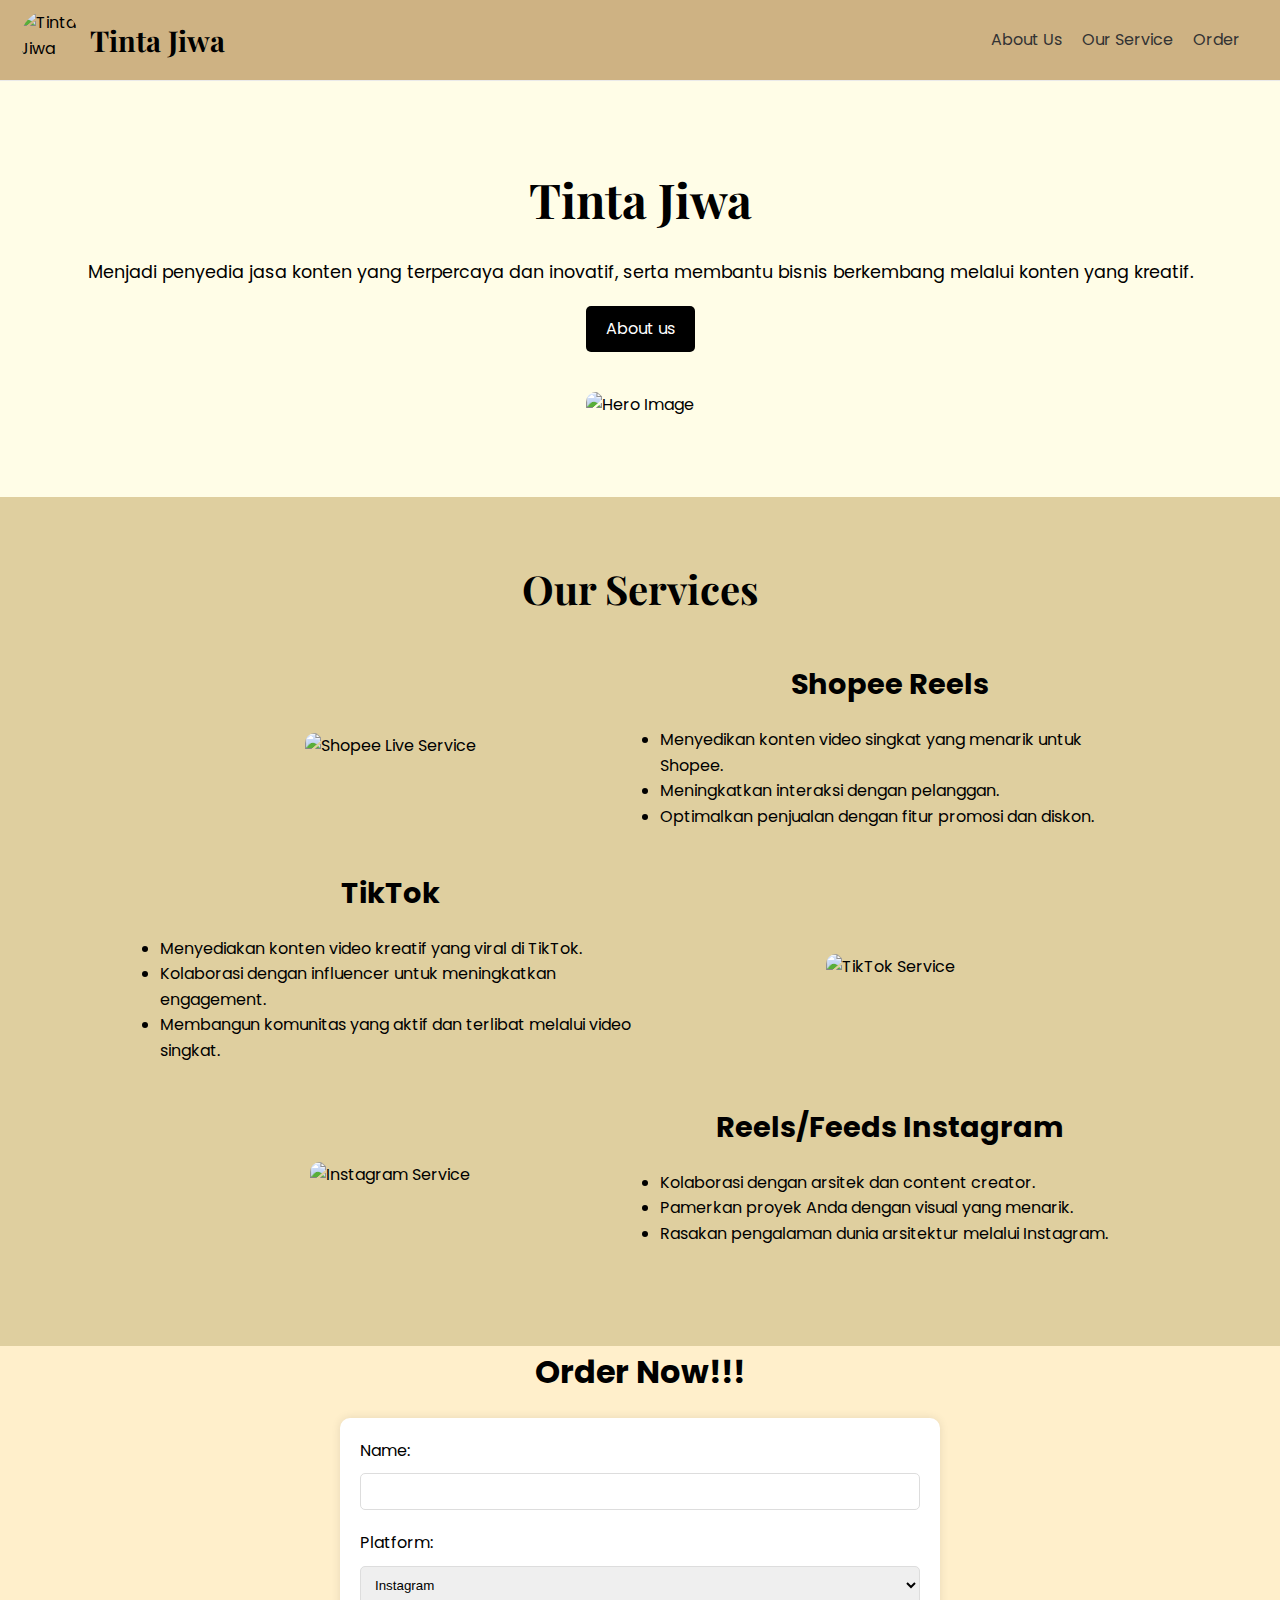
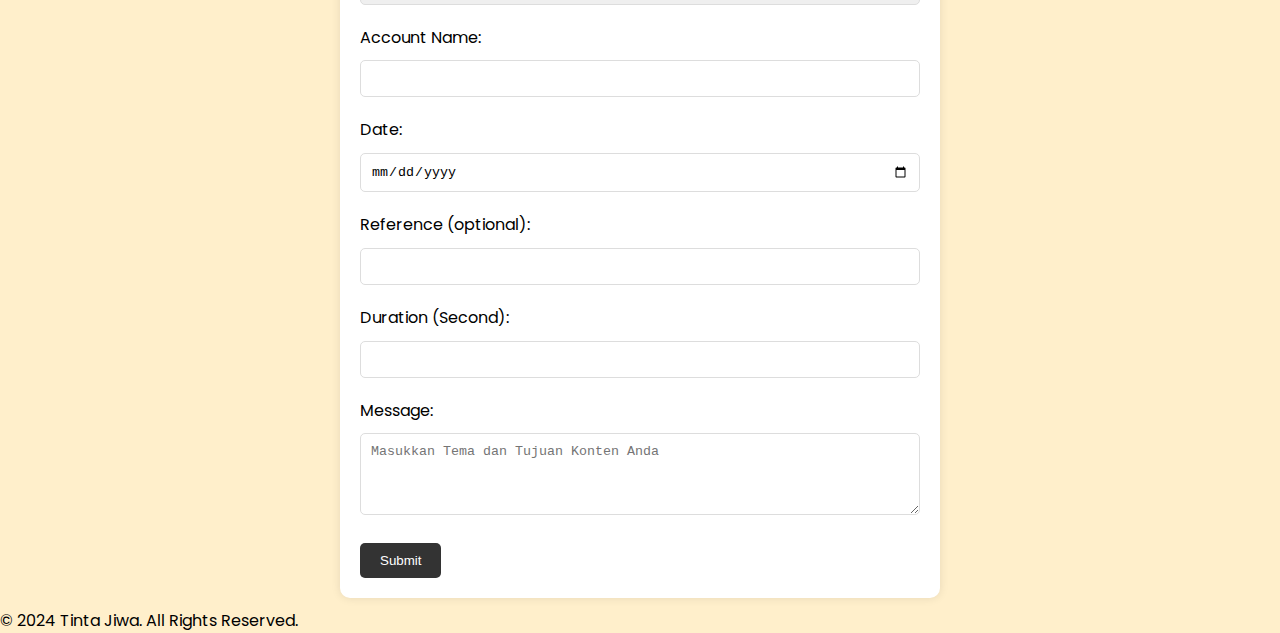
==== index.html @ 5ff47214 "main" ====
<!DOCTYPE html>
<html lang="en">
<head>
  <meta charset="UTF-8">
  <meta name="viewport" content="width=device-width, initial-scale=1.0">
  <title>Tinta Jiwa</title>
  <link rel="stylesheet" href="styles.css">
  <link href="https://fonts.googleapis.com/css2?family=Playfair+Display:wght@600&family=Poppins:wght@300;400&display=swap" rel="stylesheet">
  <style>
    /* Center the "Order Now!!!" title */
.order-form-section h2 {
  text-align: center;
  font-size: 2rem;
  margin-bottom: 20px;
  animation: fadeInUp 1s ease-in-out;
}

/* Alternating service layout */
.service-container {
  display: flex;
  justify-content: space-between;
  align-items: center;
  max-width: 1000px;
  margin: 40px auto;
  animation: fadeInUp 1s ease-in-out;
}

.service-container:nth-child(even) {
  flex-direction: row-reverse;
}

/* Service image styling */
.service-image img {
  width: 100%;
  border-radius: 10px;
  transition: transform 0.3s ease;
}

.service-image img:hover {
  transform: scale(1.05);
}

/* Responsive Design */
@media (max-width: 768px) {
  .service-container {
    flex-direction: column;
  }

  .service-container:nth-child(even) {
    flex-direction: column;
  }
}

  </style>
</head>
<body>
  <header>
    <nav>
      <div class="logo">
        <img src="./image/logo.jpg" alt="Tinta Jiwa Logo">
        <h1>Tinta Jiwa</h1>
      </div>
      <!-- Add hamburger button -->
      <div class="hamburger" onclick="toggleMenu()">
        <span></span>
        <span></span>
        <span></span>
      </div>
      <ul id="nav-links">
        <li><a href="./page/page2.html">About Us</a></li>
        <li><a href="#about">Our Service</a></li>
        <li><a href="#order">Order</a></li>
      </ul>
    </nav>
    
  </header>

  <section class="hero">
    <h2>Tinta Jiwa</h2>
    <p>Menjadi penyedia jasa konten yang terpercaya dan inovatif, serta membantu bisnis berkembang melalui konten yang kreatif.</p>
    <a href="./page/page2.html" class="btn">About us</a><br>
    <!-- Add an image below the button -->
    <img src="./image/image-4.png" alt="Hero Image" class="hero-image">
  </section>
  

  <!-- Our Services Section -->
  <section class="services" id="about">
    <h2>Our Services</h2>

    <div class="service-container">
      <div class="service">
        <h3>Shopee Reels</h3>
        <ul>
          <li>Menyedikan konten video singkat yang menarik untuk Shopee.</li>
          <li>Meningkatkan interaksi dengan pelanggan.</li>
          <li>Optimalkan penjualan dengan fitur promosi dan diskon.</li>
        </ul>
      </div> 
      <div class="service-image">
        <img src="./image/tat-tan-tat-ve-shopee-live.jpg" alt="Shopee Live Service">
      </div>
    </div>

    <div class="service-container">
      <div class="service">
        <h3>TikTok</h3>
        <ul>
          <li>Menyediakan konten video kreatif yang viral di TikTok.</li>
          <li>Kolaborasi dengan influencer untuk meningkatkan engagement.</li>
          <li>Membangun komunitas yang aktif dan terlibat melalui video singkat.</li>
        </ul>
      </div>
      <div class="service-image">
        <img src="./image/6520397f20809f89a14dbb53_tiktok-video.jpeg" alt="TikTok Service">
      </div>
    </div>

    <div class="service-container">
      <div class="service">
        <h3>Reels/Feeds Instagram</h3>
        <ul>
          <li>Kolaborasi dengan arsitek dan content creator.</li>
          <li>Pamerkan proyek Anda dengan visual yang menarik.</li>
          <li>Rasakan pengalaman dunia arsitektur melalui Instagram.</li>
        </ul>
      </div>
      <div class="service-image">
        <img src="./image/Instagram Reels.webp" alt="Instagram Service">
      </div>
    </div>

  </section>

  <section class="order-form-section" id="order">
    <h2 class="center">Order Now!!!</h2>
    <form id="orderForm" onsubmit="submitForm(event)">
      <label for="name">Name:</label>
      <input type="text" id="name" name="name" required>
  
      <label for="platform">Platform:</label>
      <select id="platform" name="platform" required>
        <option value="Instagram">Instagram</option>
        <option value="TikTok">TikTok</option>
        <option value="Shopee Reels">Shopee Reels</option>
      </select>
  
      <label for="Account">Account Name:</label>
      <input type="text" id="account" name="account" required>
  
      <label for="Date">Date:</label>
      <input type="date" id="date" name="date" required>

      <label for="Reference">Reference (optional):</label>
      <input type="text" id="reference" name="Reference" required>
  
      <label for="Duration">Duration (Second):</label>
      <input type="number" id="duration" name="duration" min="5" required>
  
      <label for="Message">Message:</label>
      <textarea id="message" name="message" rows="4" required placeholder="Masukkan Tema dan Tujuan Konten Anda"></textarea>
  
      <button type="Submit" class="btn">Submit</button>
    </form>
  </section>
    

  <footer>
    <p class="center">© 2024 Tinta Jiwa. All Rights Reserved.</p>
  </footer>

  <script src="script.js"></script>
</body>
</html>
---- styles.css ----
/* General Reset */
* {
  margin: 0;
  padding: 0;
  box-sizing: border-box;
}

/* Body and font setup */
body {
  font-family: 'Poppins', sans-serif;
  line-height: 1.6;
  background-color: #ffefcb;
  overflow-x: hidden;
}

/* Header styling */
header {
  background-color: #ceb283;
  padding: 10px 20px;
  border-bottom: 1px solid #eaeaea;
}

nav {
  display: flex;
  justify-content: space-between;
  align-items: center;
}

nav .logo {
  display: flex;
  align-items: center;
}

nav .logo img {
  width: 60px;
  height: 60px;
  margin-right: 10px;
  border-radius: 50%;
}

nav h1 {
  font-family: 'Playfair Display', serif;
  font-size: 1.8rem;
}

nav ul {
  display: flex;
  list-style: none;
}

nav ul li {
  margin-right: 20px;
}

nav ul li a {
  text-decoration: none;
  color: #333;
  font-weight: 400;
  transition: color 0.3s ease;
}

nav ul li a:hover {
  color:#710000;
}

/* Hamburger Button Styling */
.hamburger {
  display: none;
  flex-direction: column;
  justify-content: space-between;
  width: 30px;
  height: 21px;
  cursor: pointer;
}

.hamburger span {
  display: block;
  height: 3px;
  background-color: #333;
  border-radius: 5px;
  transition: 0.3s;
}

/* Hide the nav links by default on mobile */
#nav-links {
  display: flex;
}

@media (max-width: 768px) {
  .hamburger {
    display: flex;
  }

  #nav-links {
    display: none;
    flex-direction: column;
    position: absolute;
    top: 60px;
    left: 0;
    right: 0;
    background-color: #ceb283;
    padding: 20px;
  }

  #nav-links li {
    margin-bottom: 10px;
  }

  #nav-links.show {
    display: flex;
  }
}

/* Hero Section */
.hero {
  background-color: #fffde7;
  padding: 80px 20px;
  text-align: center;
}

.hero h2 {
  font-family: 'Playfair Display', serif;
  font-size: 3rem;
  margin-bottom: 20px;
}

.hero p {
  font-size: 1.1rem;
  margin-bottom: 20px;
}

.hero .btn {
  display: inline-block;
  padding: 10px 20px;
  background-color: #000;
  color: #fff;
  text-decoration: none;
  border-radius: 5px;
  margin-bottom: 20px; /* Add margin to create space between button and image */
}

.hero-image {
  width: 100%; /* Full width */
  max-width: 800px; /* Limit max width */
  height: auto;
  margin-top: 20px;
  border-radius: 10px;
}

.hero .btn:hover {
  background-color: #710000;
}

/* Services Section */
.services {
  padding: 60px 20px;
  background-color: #dfcf9f;
  text-align: center;
}

.services h2 {
  font-family: 'Playfair Display', serif;
  font-size: 2.5rem;
  margin-bottom: 40px;
}

.service-container {
  display: flex;
  justify-content: space-between;
  align-items: center;
  max-width: 1000px;
  margin: 40px auto;
  animation: fadeInUp 1s ease-in-out;
}

.service {
  flex: 1;
}

.service h3 {
  font-size: 1.8rem;
  margin-bottom: 20px;
}

.service ul {
  list-style-type: disc;
  padding-left: 20px;
  text-align: left;
}

.service-image {
  flex: 1;
}

.service-image img {
  width: 100%;
  border-radius: 10px;
  transition: transform 0.3s ease;
}

.service-image img:hover {
  transform: scale(1.05);
}

/* Form Section */
form {
  background-color: #fff;
  padding: 20px;
  border-radius: 10px;
  box-shadow: 0 0 10px rgba(0, 0, 0, 0.1);
  max-width: 600px;
  margin: 0 auto;
}

label {
  display: block;
  margin-bottom: 10px;
}

input[type="text"], input[type="number"], select, input[type="date"], textarea {
  width: 100%; /* Ensure full width */
  padding: 10px;
  margin-bottom: 20px;
  border: 1px solid #ddd;
  border-radius: 5px;
}

button {
  background-color: #333;
  color: #fff;
  border: none;
  padding: 10px 20px;
  cursor: pointer;
  border-radius: 5px;
}

button:hover {
  background-color: #710000;
}

/* Footer */
footer p {
  margin-top: 10px;
}

/* Animations */
@keyframes fadeIn {
  from {
    opacity: 0;
  }
  to {
    opacity: 1;
  }
}

@keyframes slideIn {
  from {
    transform: translateY(-50px);
  }
  to {
    transform: translateY(0);
  }
}

@keyframes fadeInUp {
  from {
    opacity: 0;
    transform: translateY(50px);
  }
  to {
    opacity: 1;
    transform: translateY(0);
  }
}

/* Responsive Design */
@media (max-width: 768px) {
  .service-container {
    flex-direction: column;
  }

  nav ul {
    flex-direction: column;
    align-items: center;
  }

  nav ul li {
    margin-bottom: 10px;
  }

  .hero h2 {
    font-size: 2.5rem;
  }

  .services h2 {
    font-size: 2rem;
  }
}
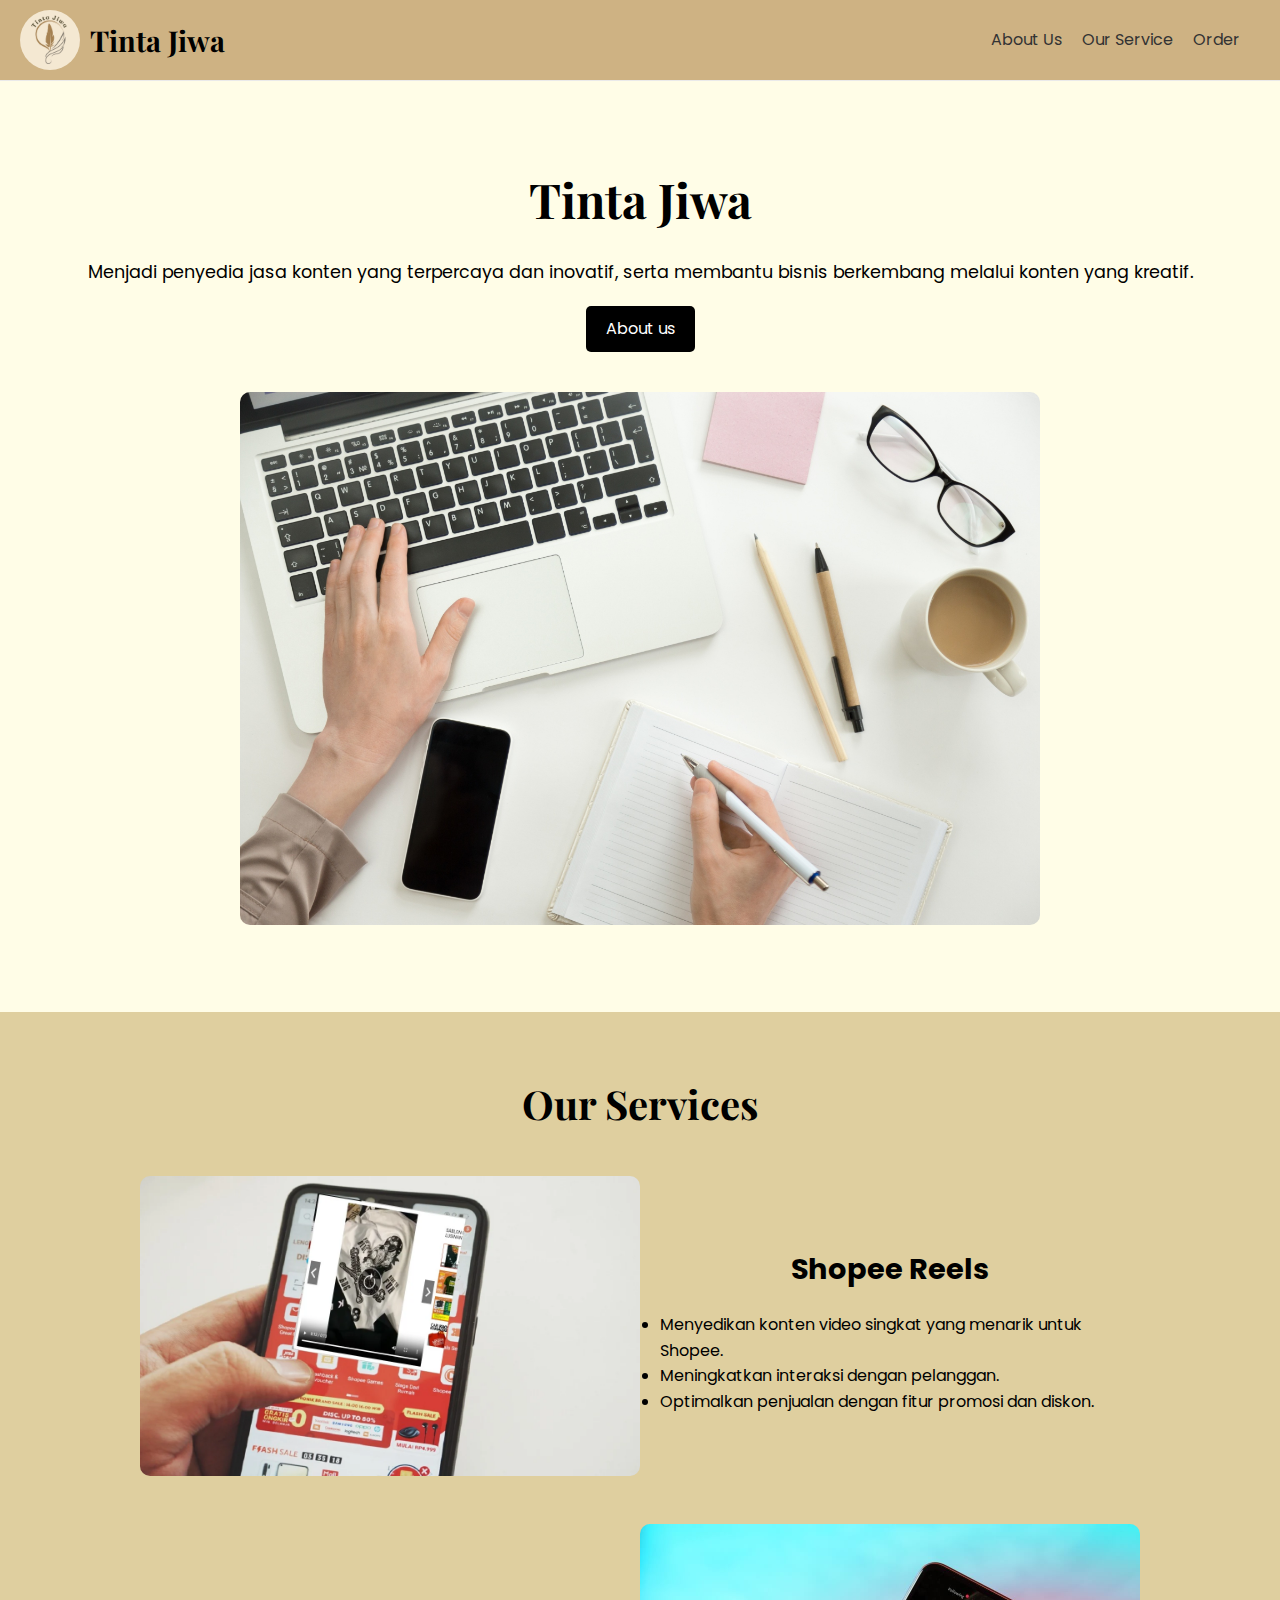
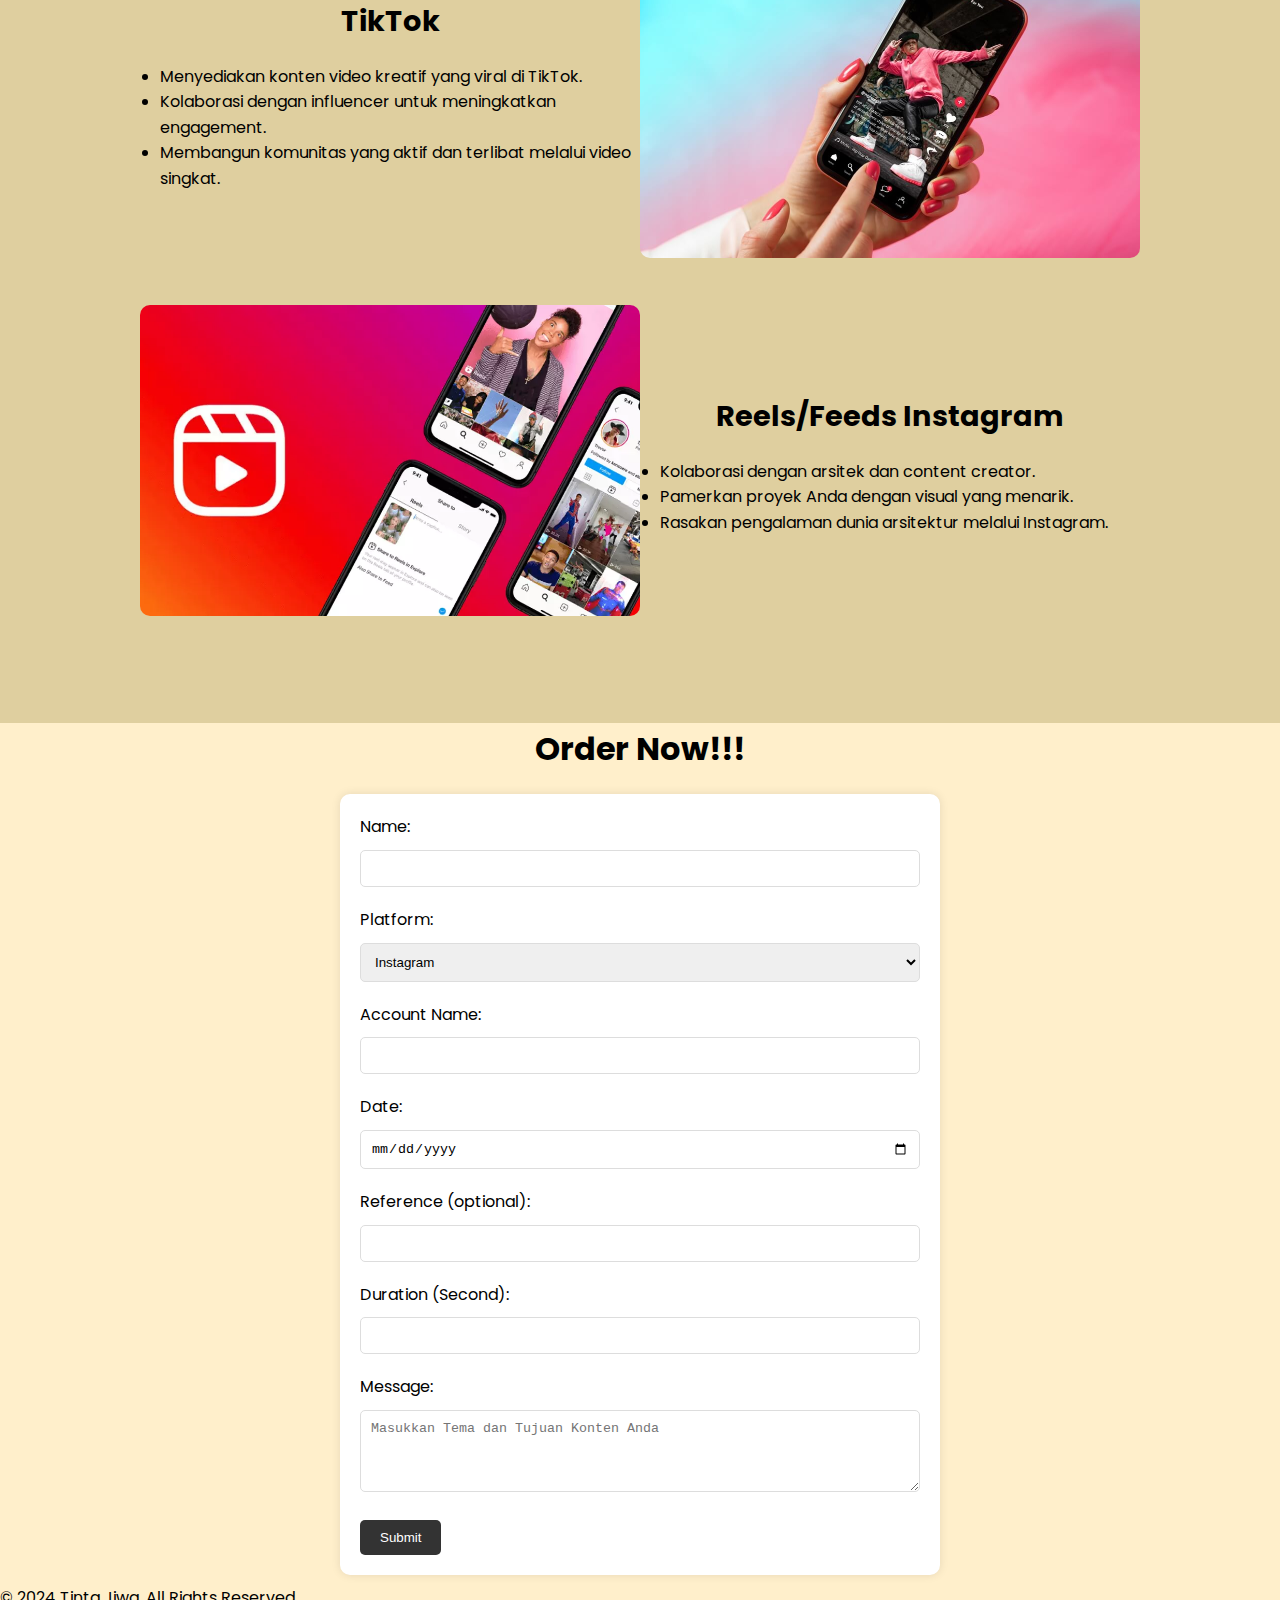
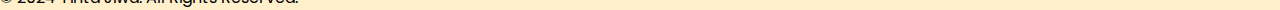
==== commit 6d0363f8: "Update index.html" ====
--- a/index.html
+++ b/index.html
@@ -98,7 +98,7 @@
         </ul>
       </div> 
       <div class="service-image">
-        <img src="./image/tat-tan-tat-ve-shopee-live.jpg" alt="Shopee Live Service">
+        <img src="./image/download-video-shopee.webp" alt="Shopee Live Service">
       </div>
     </div>
 
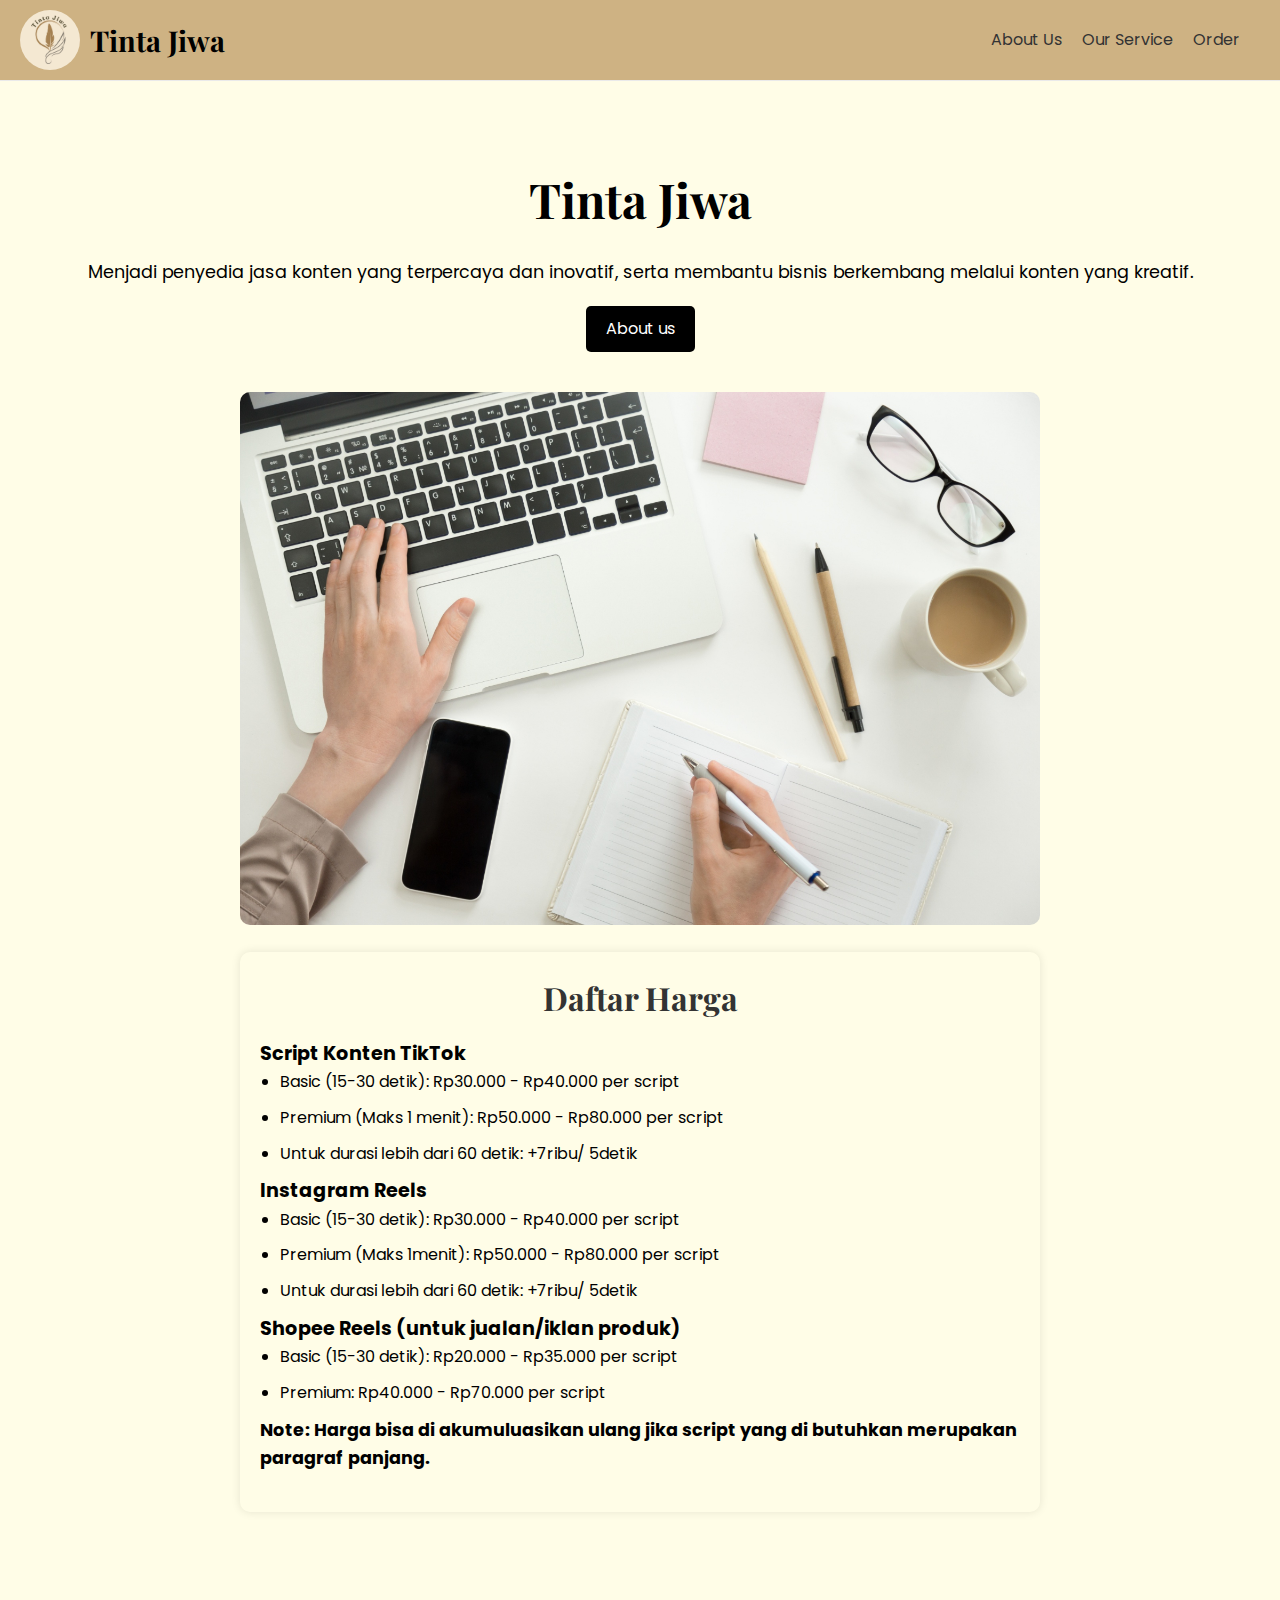
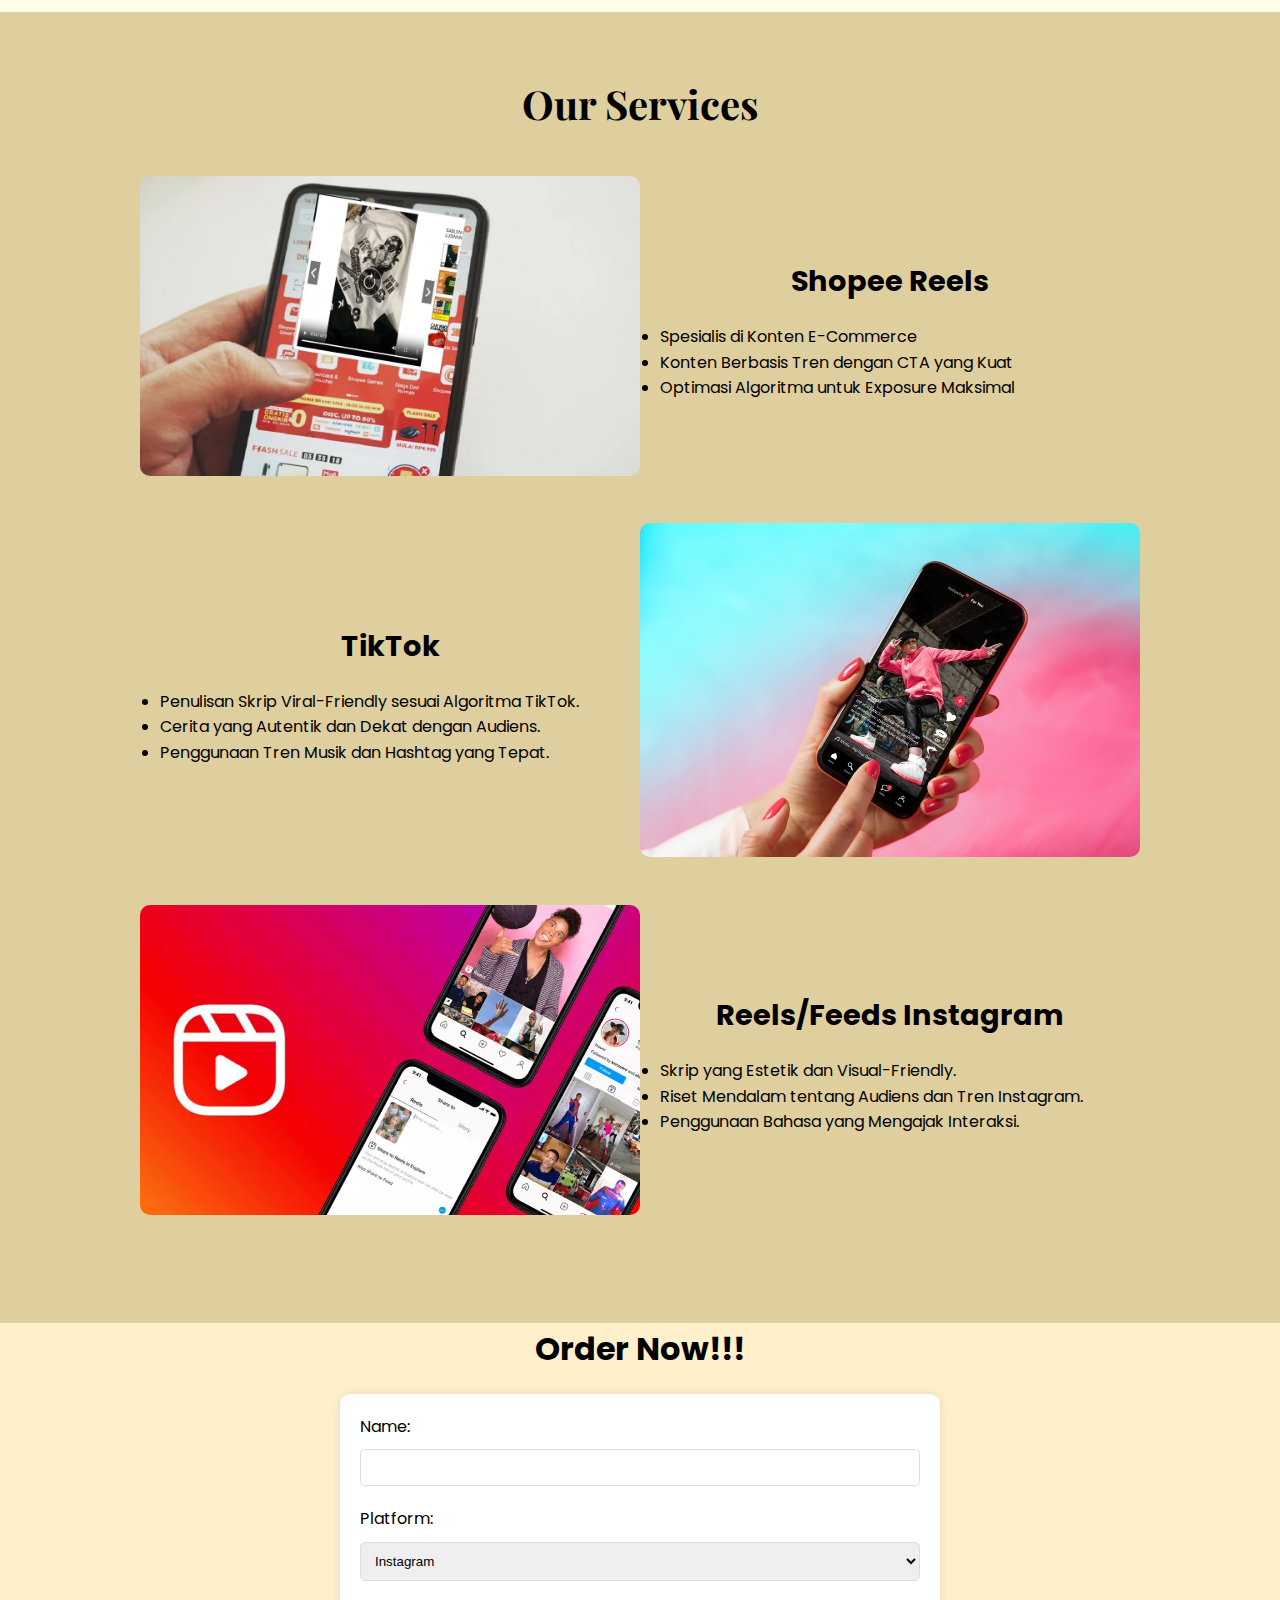
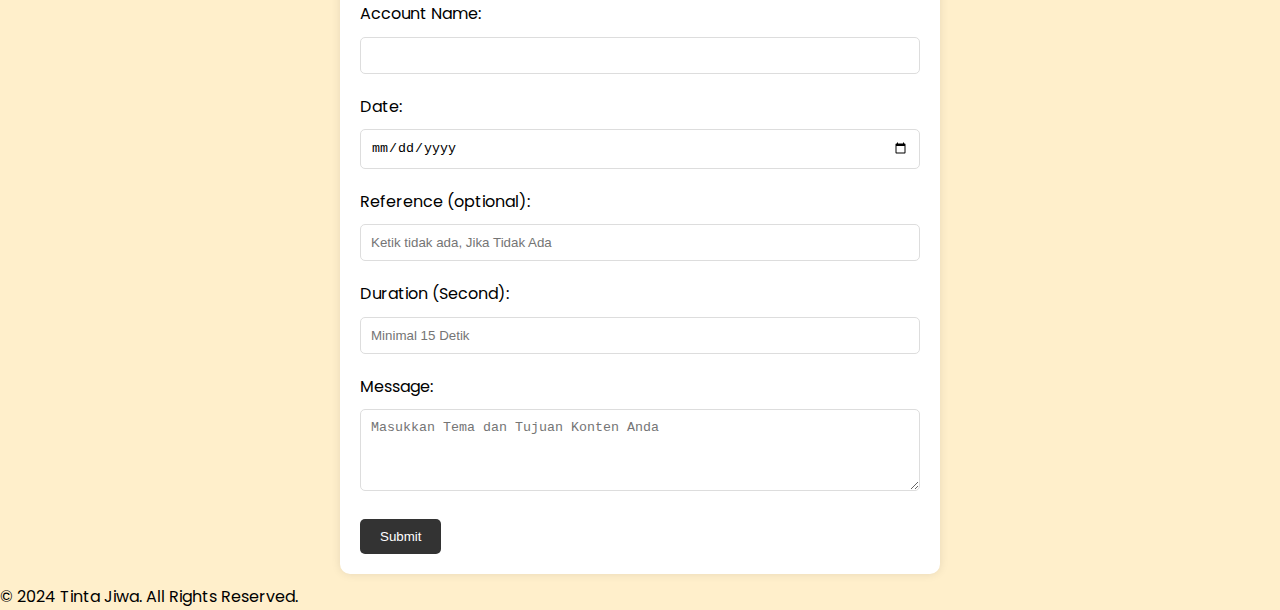
==== commit 4802b1a0: "Update index.html" ====
--- a/index.html
+++ b/index.html
@@ -81,6 +81,33 @@
     <a href="./page/page2.html" class="btn">About us</a><br>
     <!-- Add an image below the button -->
     <img src="./image/image-4.png" alt="Hero Image" class="hero-image">
+    <!-- Pricing Section -->
+    <div class="pricing-section">
+      <h3>Daftar Harga</h3>
+      <ul>
+        <li><strong>Script Konten TikTok</strong>
+          <ul>
+            <li>Basic (15-30 detik): Rp30.000 - Rp40.000 per script</li>
+            <li>Premium (Maks 1 menit): Rp50.000 - Rp80.000 per script</li>
+            <li>Untuk durasi lebih dari 60 detik: +7ribu/ 5detik</li>
+          </ul>
+        </li>
+        <li><strong>Instagram Reels</strong>
+          <ul>
+            <li>Basic (15-30 detik): Rp30.000 - Rp40.000 per script</li>
+            <li>Premium (Maks 1menit): Rp50.000 - Rp80.000 per script</li>
+            <li>Untuk durasi lebih dari 60 detik: +7ribu/ 5detik</li>
+          </ul>
+        </li>
+        <li><strong>Shopee Reels (untuk jualan/iklan produk)</strong>
+          <ul>
+            <li>Basic (15-30 detik): Rp20.000 - Rp35.000 per script</li>
+            <li>Premium: Rp40.000 - Rp70.000 per script</li>
+          </ul>
+        </li>
+      </ul>
+      <p><strong>Note: Harga bisa di akumuluasikan ulang jika script yang di butuhkan merupakan paragraf panjang.</strong></p>
+    </div>
   </section>
   
 
@@ -92,9 +119,9 @@
       <div class="service">
         <h3>Shopee Reels</h3>
         <ul>
-          <li>Menyedikan konten video singkat yang menarik untuk Shopee.</li>
-          <li>Meningkatkan interaksi dengan pelanggan.</li>
-          <li>Optimalkan penjualan dengan fitur promosi dan diskon.</li>
+          <li>Spesialis di Konten E-Commerce</li>
+          <li>Konten Berbasis Tren dengan CTA yang Kuat</li>
+          <li>Optimasi Algoritma untuk Exposure Maksimal</li>
         </ul>
       </div> 
       <div class="service-image">
@@ -106,9 +133,9 @@
       <div class="service">
         <h3>TikTok</h3>
         <ul>
-          <li>Menyediakan konten video kreatif yang viral di TikTok.</li>
-          <li>Kolaborasi dengan influencer untuk meningkatkan engagement.</li>
-          <li>Membangun komunitas yang aktif dan terlibat melalui video singkat.</li>
+          <li>Penulisan Skrip Viral-Friendly sesuai Algoritma TikTok.</li>
+          <li>Cerita yang Autentik dan Dekat dengan Audiens.</li>
+          <li>Penggunaan Tren Musik dan Hashtag yang Tepat.</li>
         </ul>
       </div>
       <div class="service-image">
@@ -120,9 +147,9 @@
       <div class="service">
         <h3>Reels/Feeds Instagram</h3>
         <ul>
-          <li>Kolaborasi dengan arsitek dan content creator.</li>
-          <li>Pamerkan proyek Anda dengan visual yang menarik.</li>
-          <li>Rasakan pengalaman dunia arsitektur melalui Instagram.</li>
+          <li>Skrip yang Estetik dan Visual-Friendly.</li>
+          <li>Riset Mendalam tentang Audiens dan Tren Instagram.</li>
+          <li>Penggunaan Bahasa yang Mengajak Interaksi.</li>
         </ul>
       </div>
       <div class="service-image">
@@ -152,10 +179,10 @@
       <input type="date" id="date" name="date" required>
 
       <label for="Reference">Reference (optional):</label>
-      <input type="text" id="reference" name="Reference" required>
+      <input type="text" id="reference" name="Reference" placeholder="Ketik tidak ada, Jika Tidak Ada" required>
   
       <label for="Duration">Duration (Second):</label>
-      <input type="number" id="duration" name="duration" min="5" required>
+      <input type="number" id="duration" name="duration" min="15" placeholder="Minimal 15 Detik" required>
   
       <label for="Message">Message:</label>
       <textarea id="message" name="message" rows="4" required placeholder="Masukkan Tema dan Tujuan Konten Anda"></textarea>
--- a/styles.css
+++ b/styles.css
@@ -151,6 +151,43 @@
   background-color: #710000;
 }
 
+/* Pricing Section Styling */
+.pricing-section {
+  background-color: #fffde7;
+  padding: 20px;
+  border-radius: 10px;
+  box-shadow: 0 0 10px rgba(0, 0, 0, 0.1);
+  max-width: 800px;
+  margin: 20px auto; /* Margin untuk memberikan jarak dengan elemen lain */
+  text-align: left;
+}
+
+.pricing-section h3 {
+  font-family: 'Playfair Display', serif;
+  font-size: 2rem;
+  color: #333;
+  text-align: center;
+  margin-bottom: 15px;
+}
+
+.pricing-section ul {
+  list-style-type: none;
+  padding: 0;
+}
+
+.pricing-section ul li {
+  margin-bottom: 10px;
+}
+
+.pricing-section ul li strong {
+  font-size: 1.2rem;
+}
+
+.pricing-section ul li ul {
+  margin-left: 20px;
+  list-style-type: disc;
+}
+
 /* Services Section */
 .services {
   padding: 60px 20px;
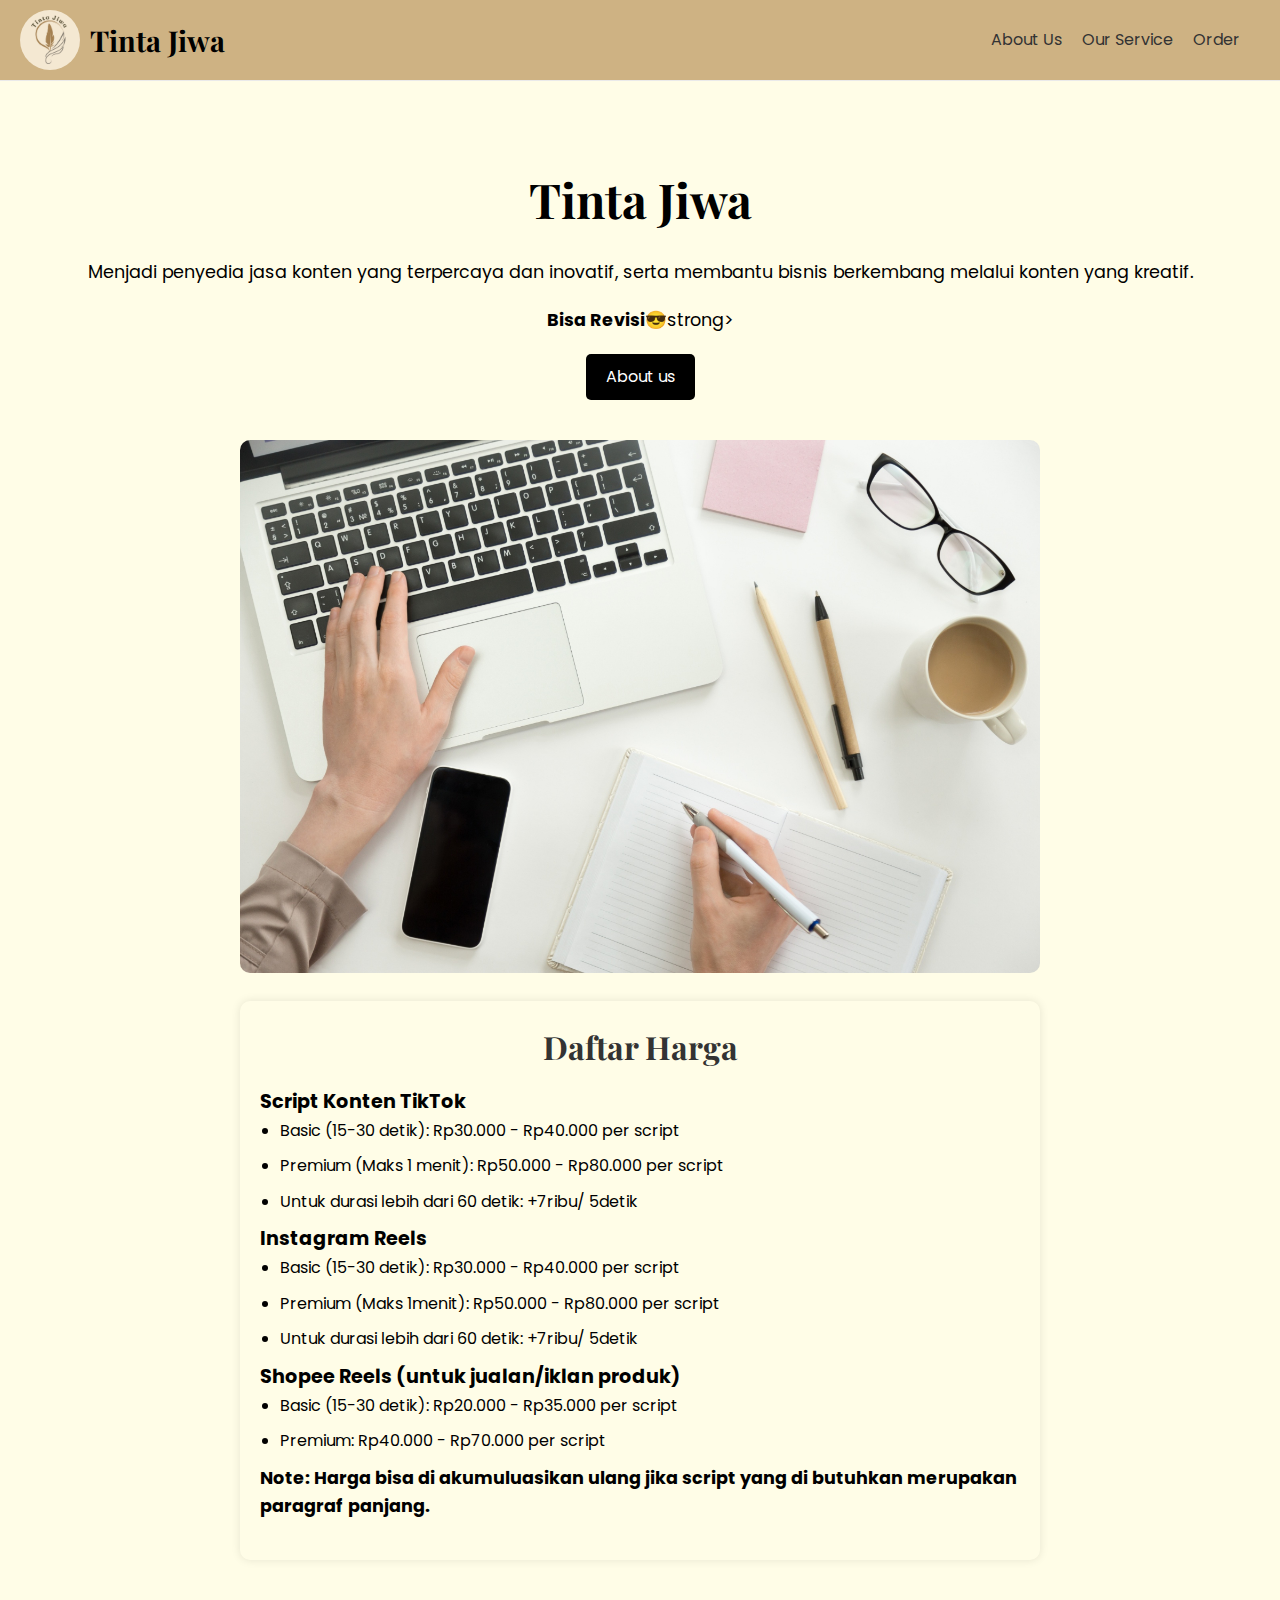
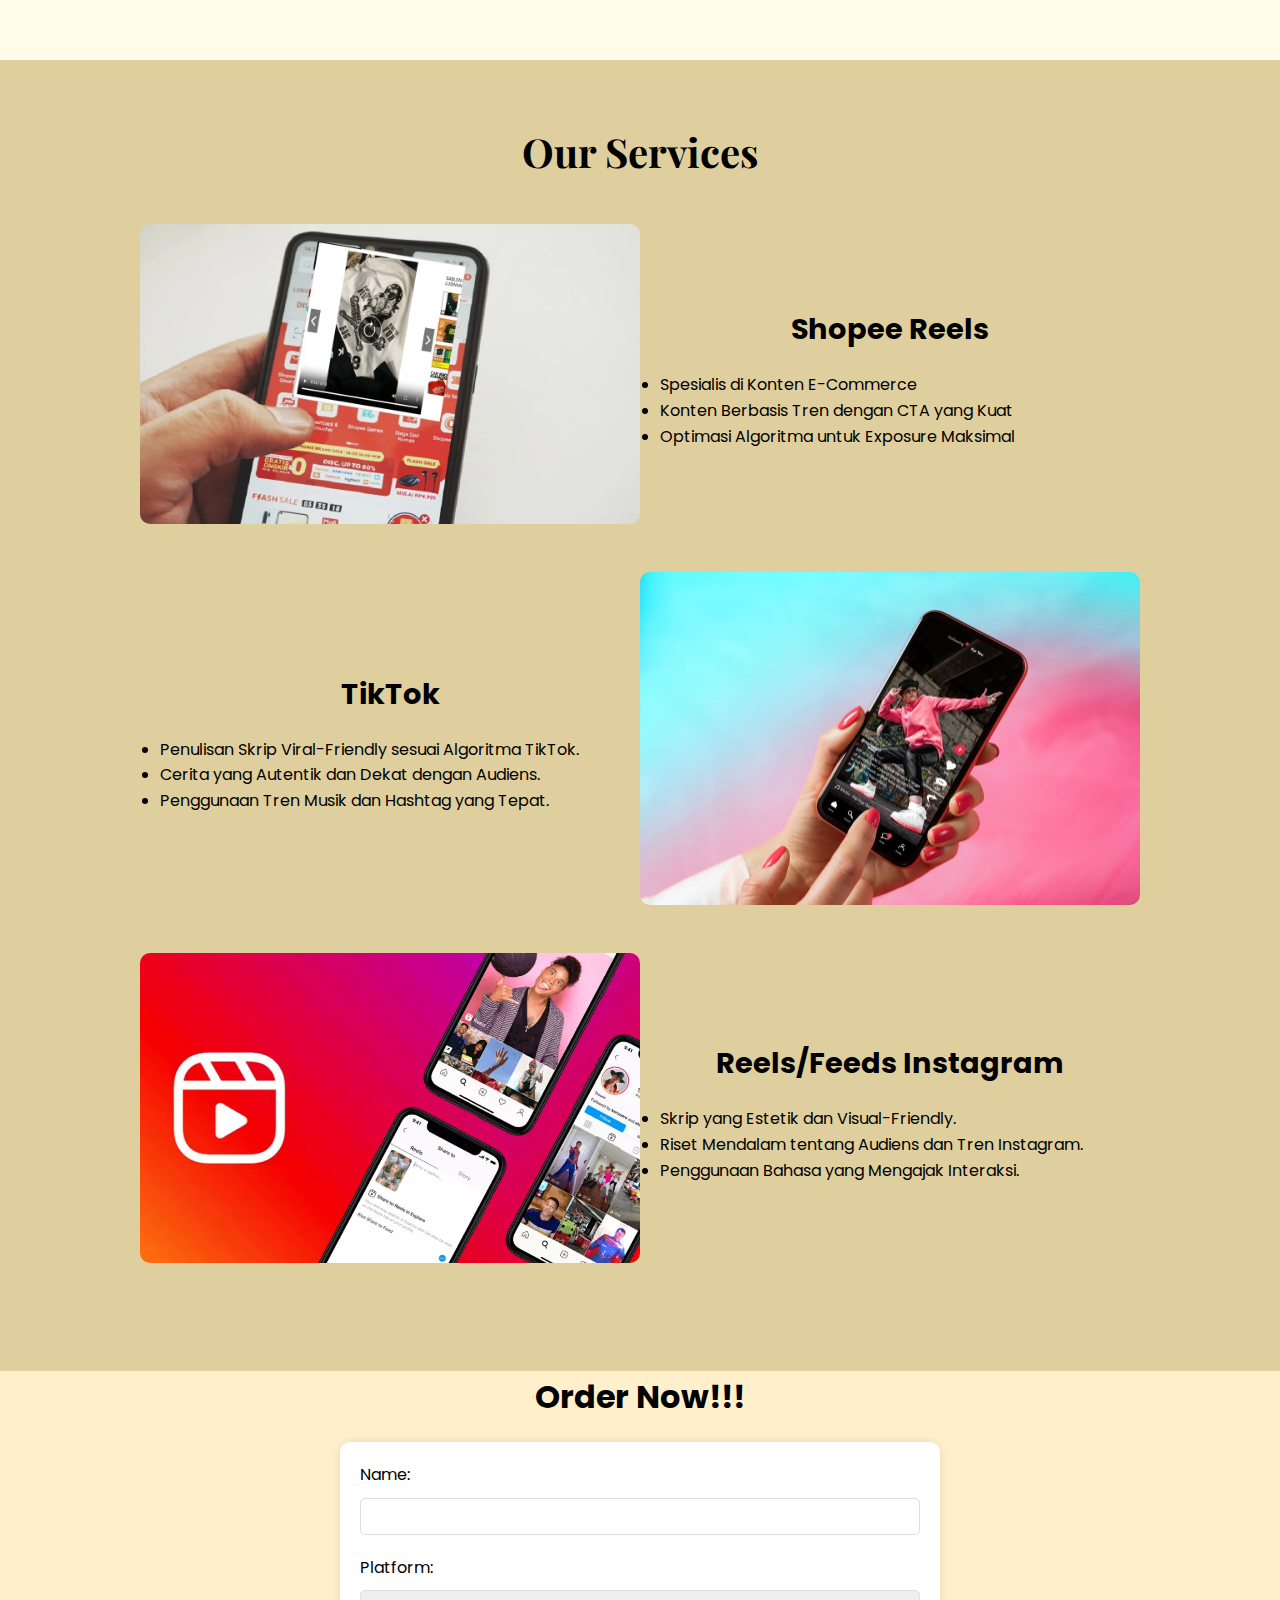
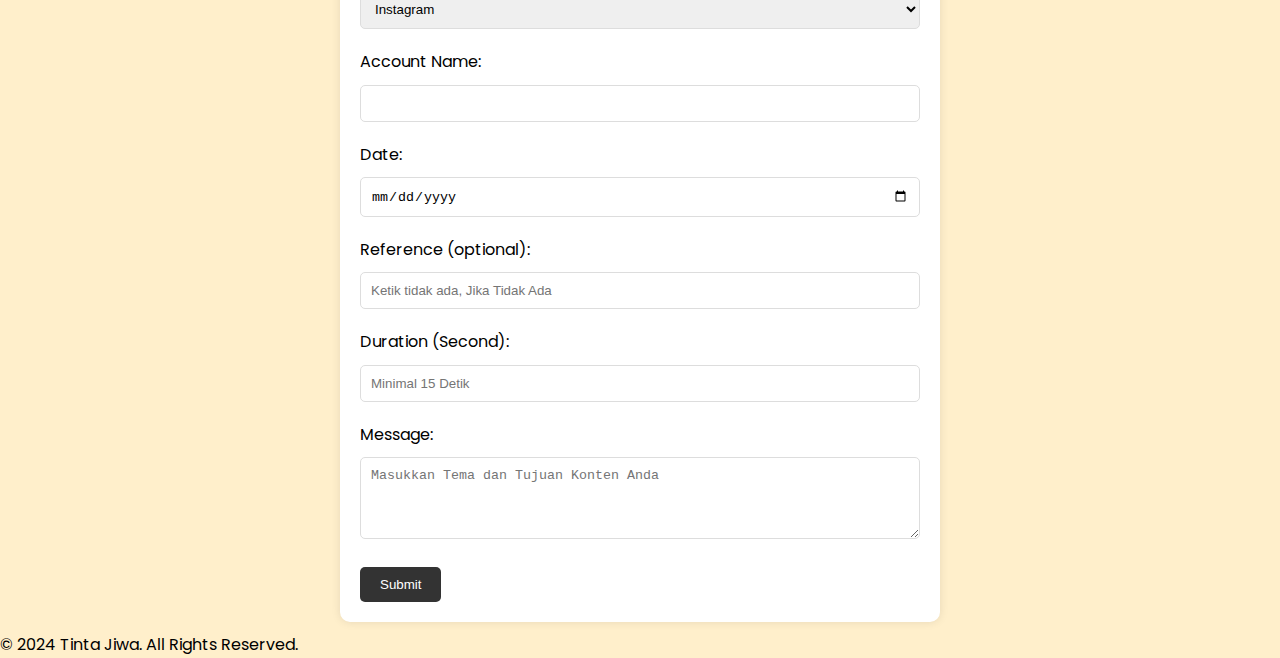
==== commit 91f62bd1: "Update index.html" ====
--- a/index.html
+++ b/index.html
@@ -78,6 +78,7 @@
   <section class="hero">
     <h2>Tinta Jiwa</h2>
     <p>Menjadi penyedia jasa konten yang terpercaya dan inovatif, serta membantu bisnis berkembang melalui konten yang kreatif.</p>
+    <p><strong>Bisa Revisi😎</strong>strong></p>
     <a href="./page/page2.html" class="btn">About us</a><br>
     <!-- Add an image below the button -->
     <img src="./image/image-4.png" alt="Hero Image" class="hero-image">
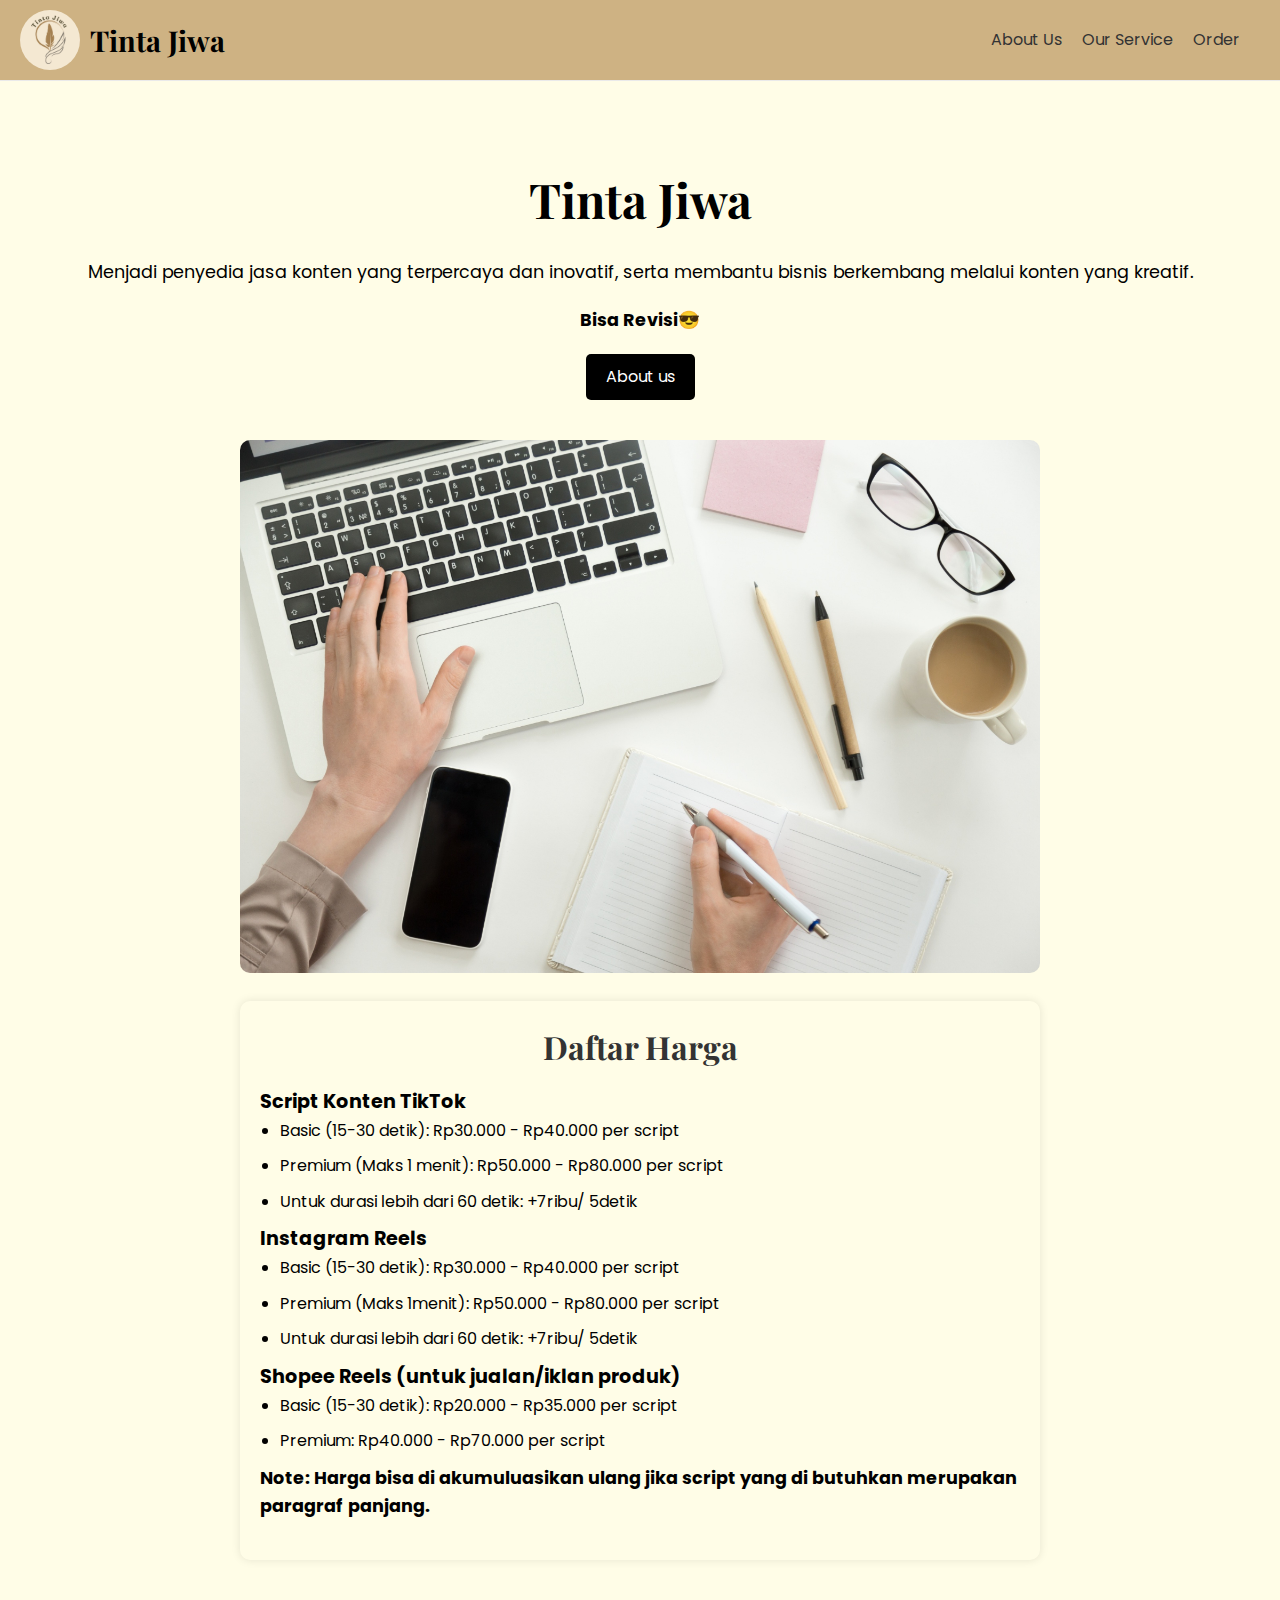
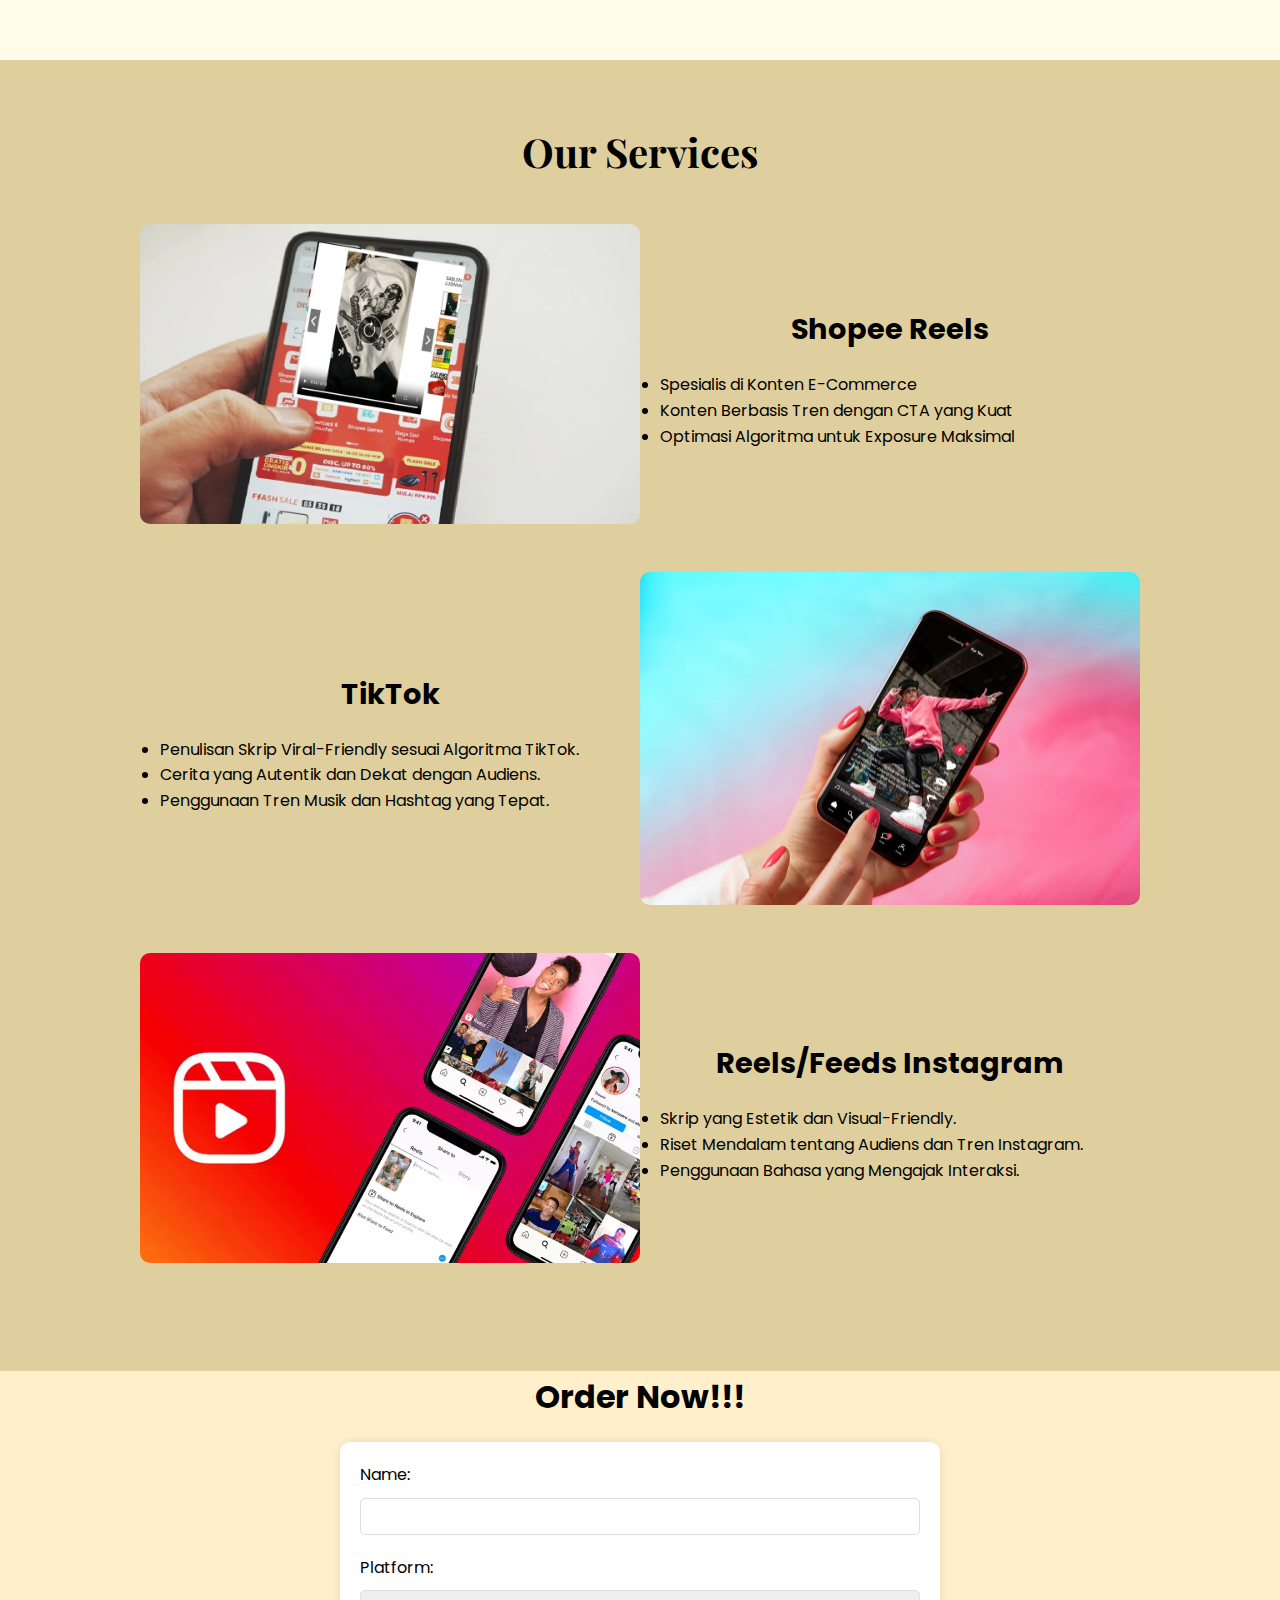
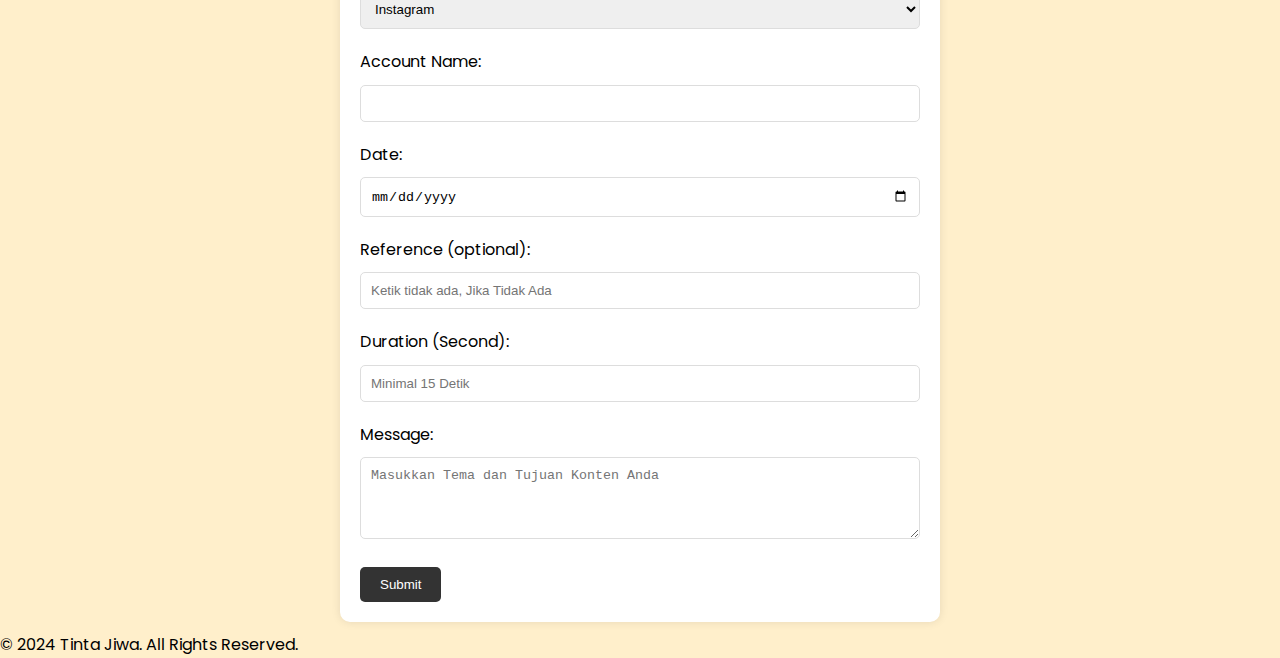
==== commit 45247607: "Update index.html" ====
--- a/index.html
+++ b/index.html
@@ -78,7 +78,7 @@
   <section class="hero">
     <h2>Tinta Jiwa</h2>
     <p>Menjadi penyedia jasa konten yang terpercaya dan inovatif, serta membantu bisnis berkembang melalui konten yang kreatif.</p>
-    <p><strong>Bisa Revisi😎</strong>strong></p>
+    <p><strong>Bisa Revisi😎</strong></p>
     <a href="./page/page2.html" class="btn">About us</a><br>
     <!-- Add an image below the button -->
     <img src="./image/image-4.png" alt="Hero Image" class="hero-image">
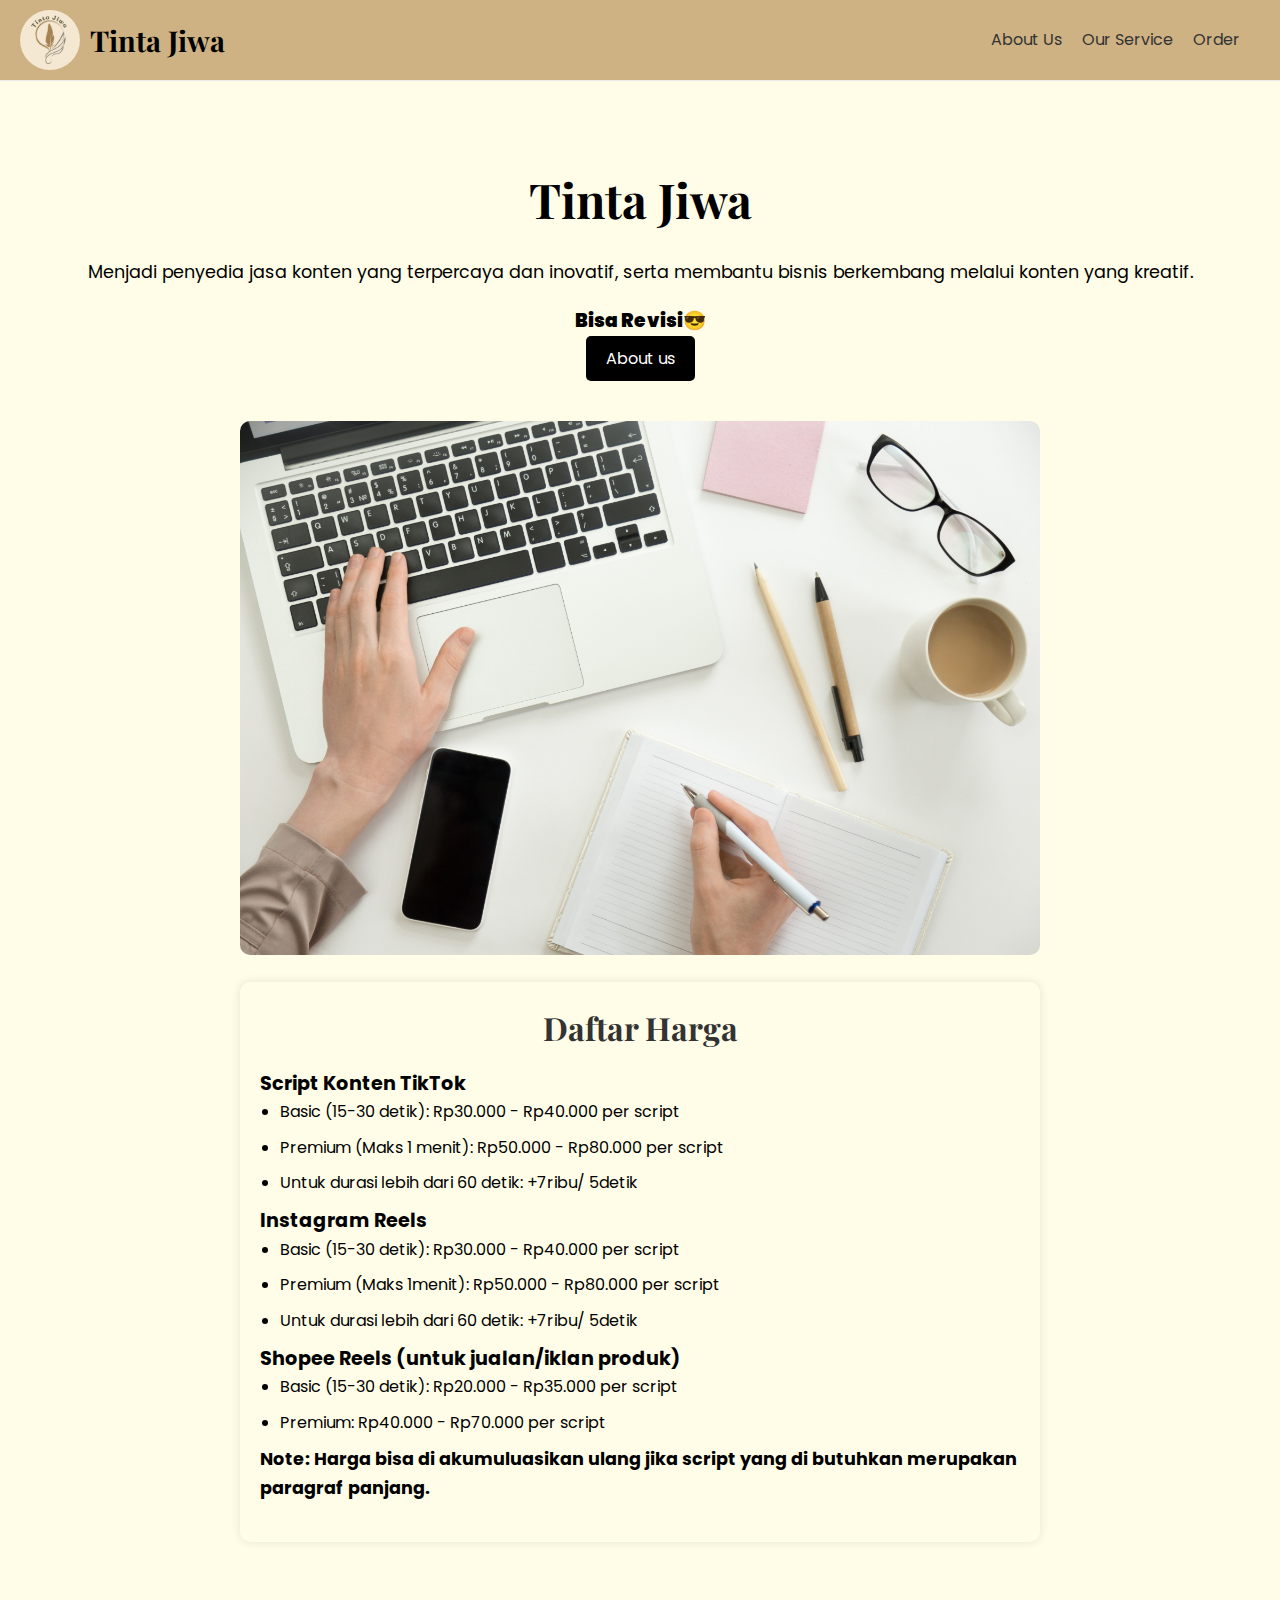
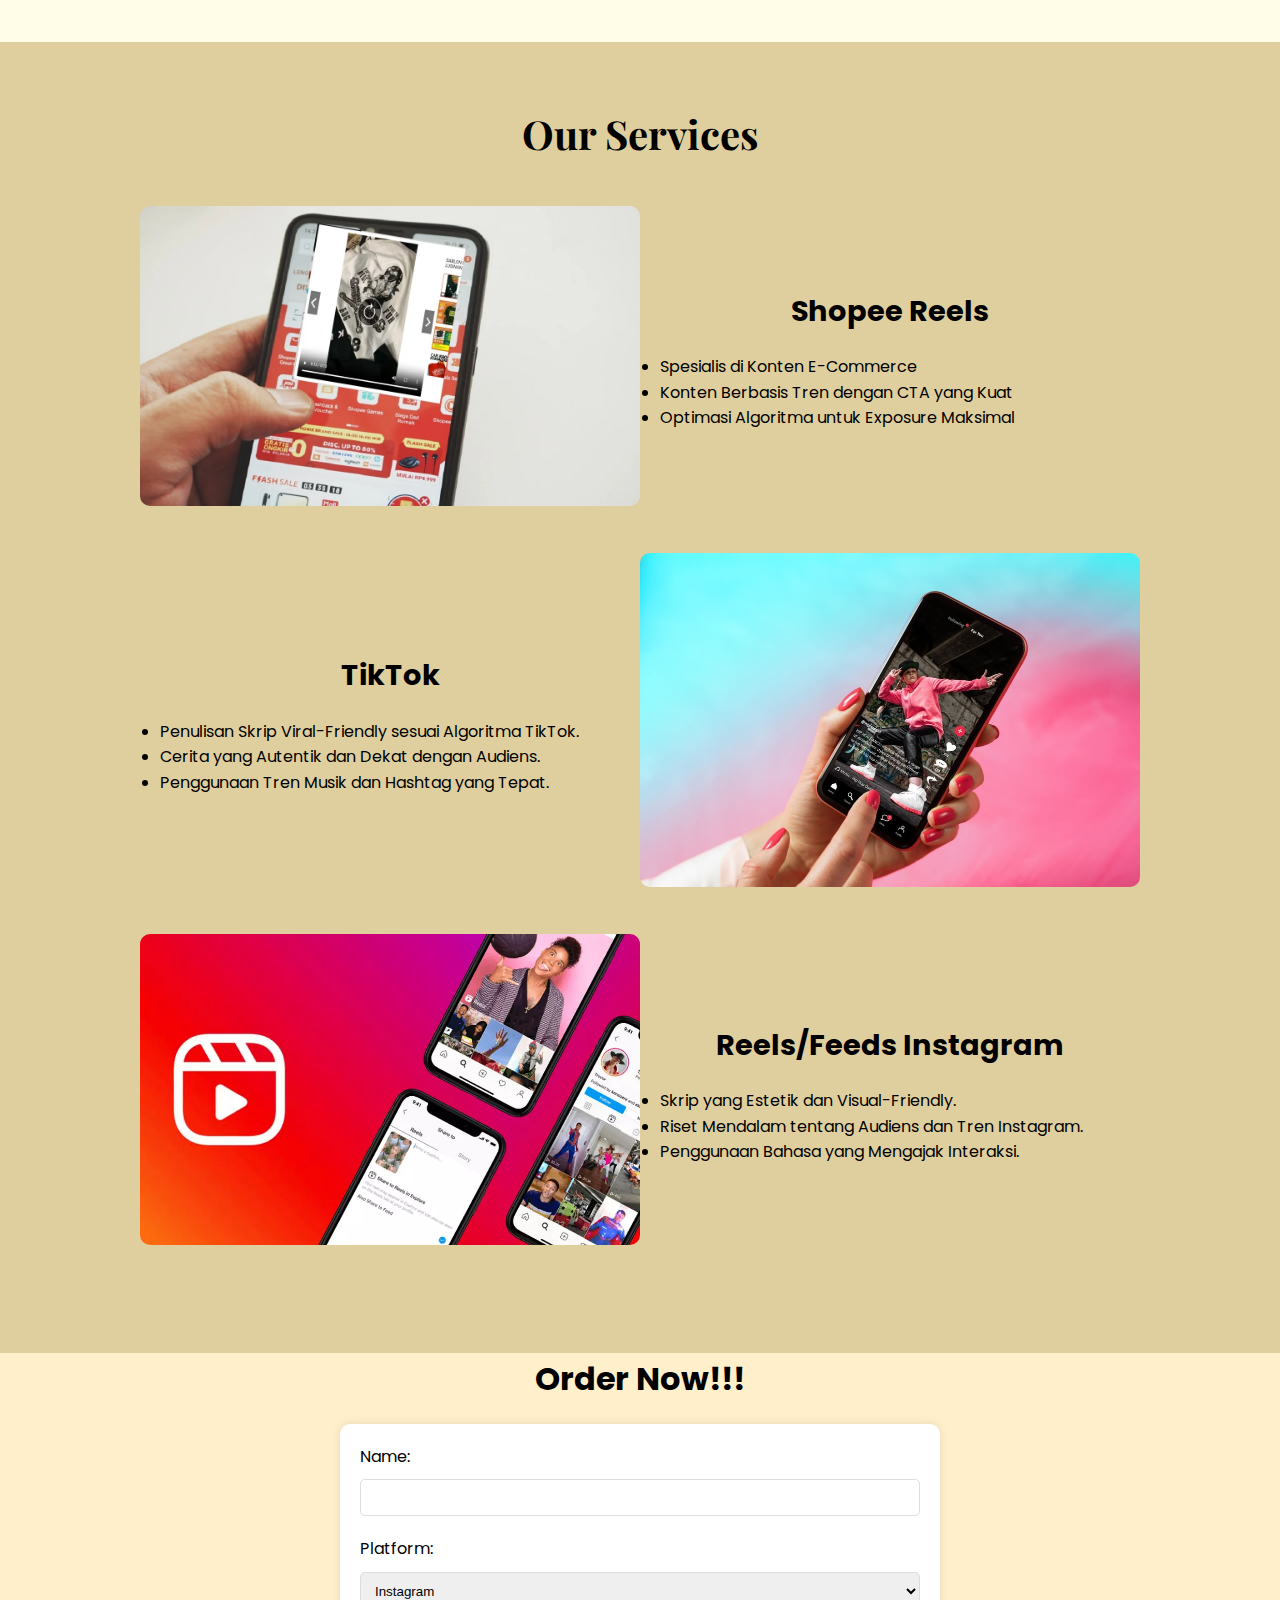
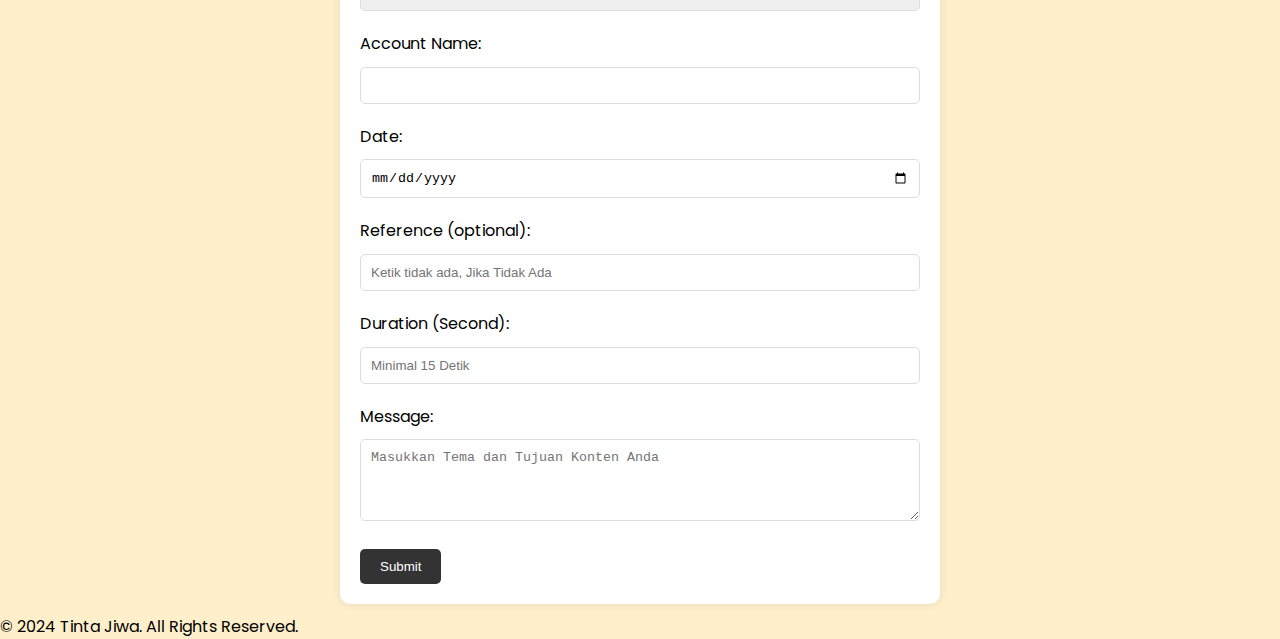
==== commit 70b639b7: "Update index.html" ====
--- a/index.html
+++ b/index.html
@@ -78,7 +78,7 @@
   <section class="hero">
     <h2>Tinta Jiwa</h2>
     <p>Menjadi penyedia jasa konten yang terpercaya dan inovatif, serta membantu bisnis berkembang melalui konten yang kreatif.</p>
-    <p><strong>Bisa Revisi😎</strong></p>
+    <h3><strong>Bisa Revisi😎</strong></h3>
     <a href="./page/page2.html" class="btn">About us</a><br>
     <!-- Add an image below the button -->
     <img src="./image/image-4.png" alt="Hero Image" class="hero-image">
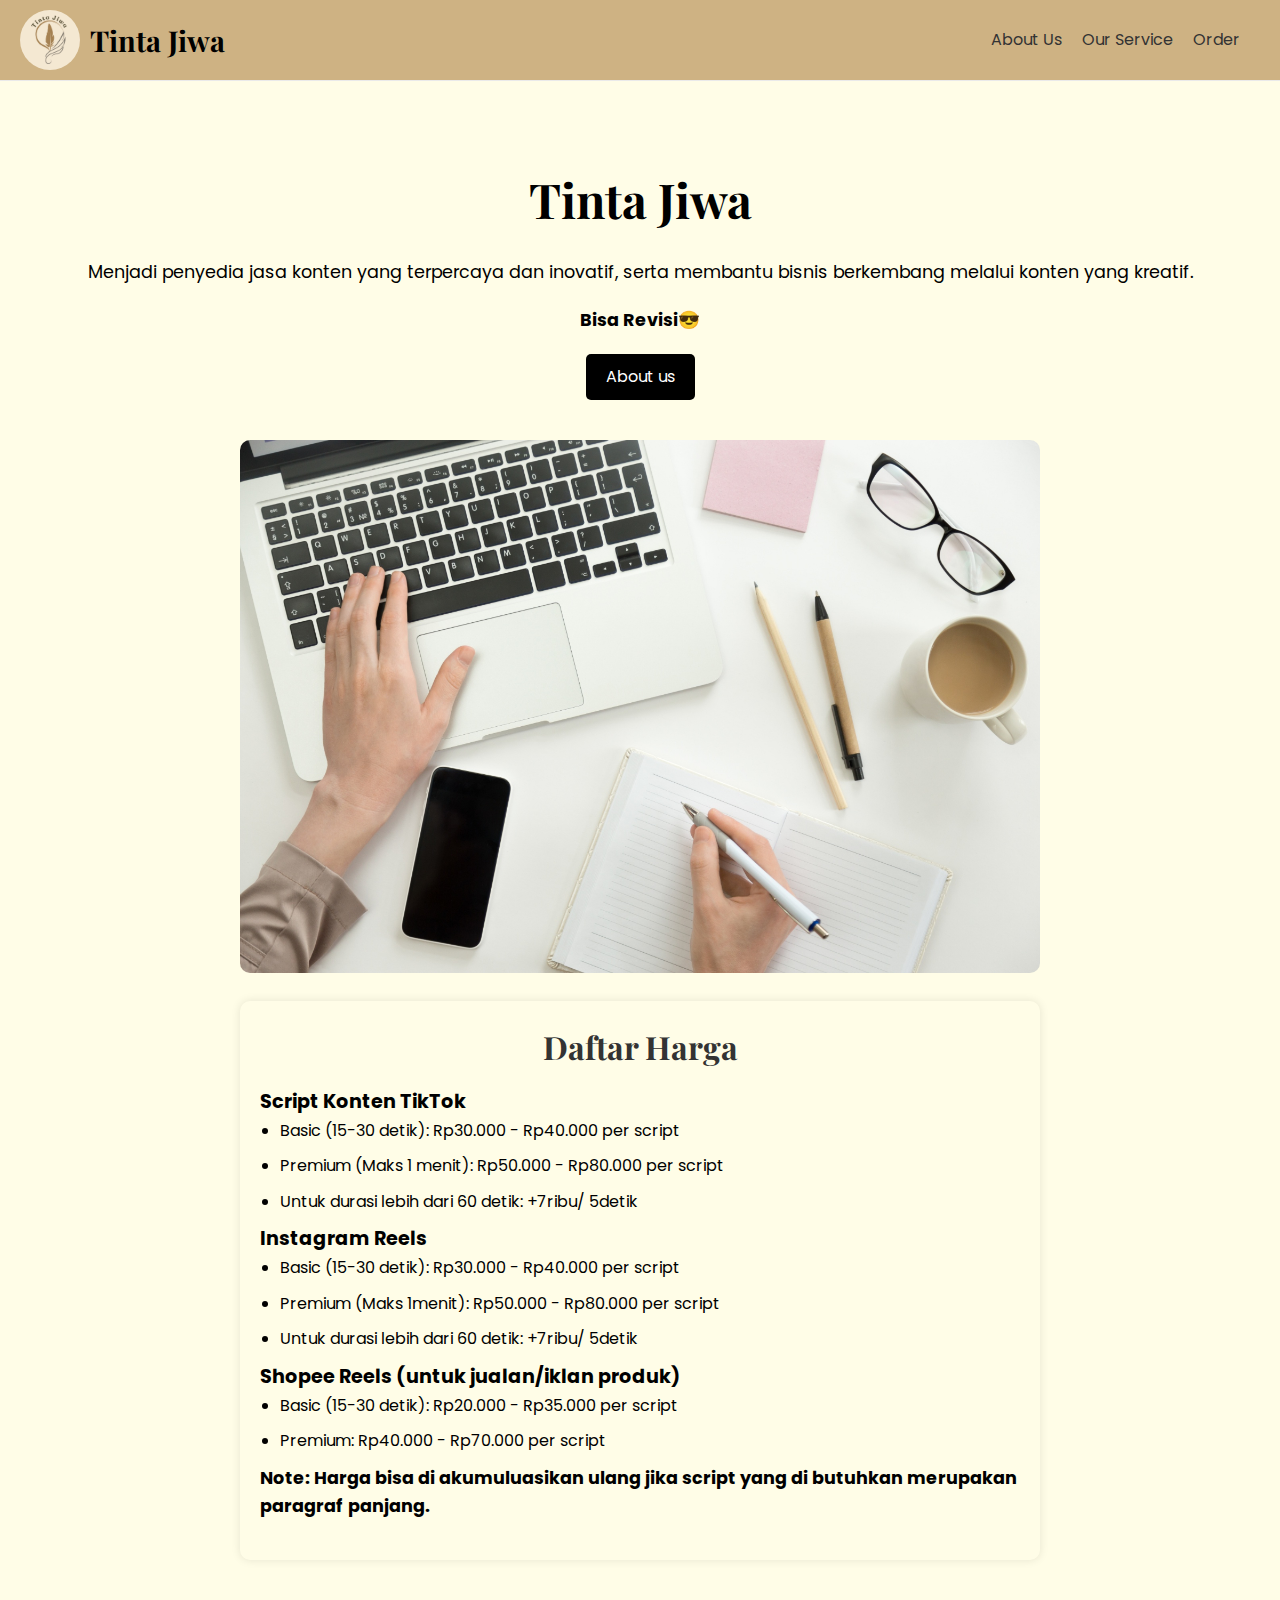
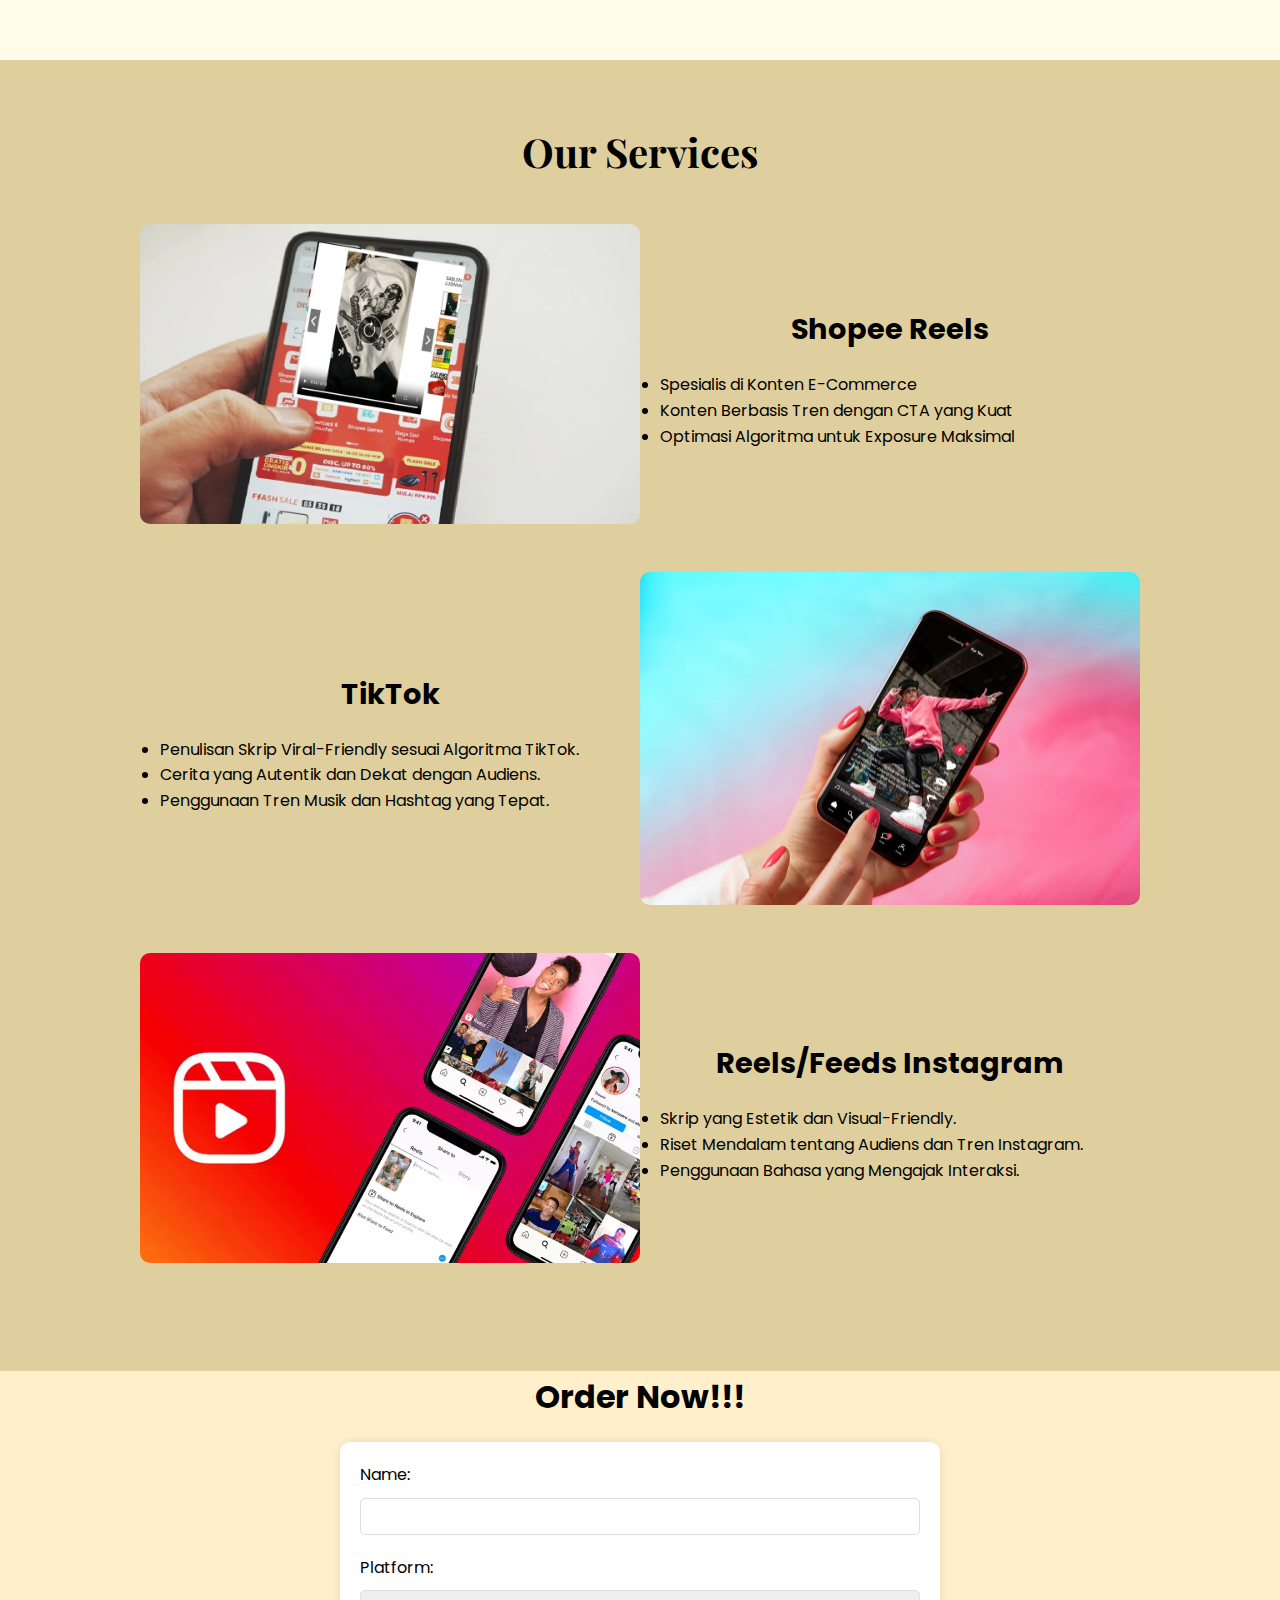
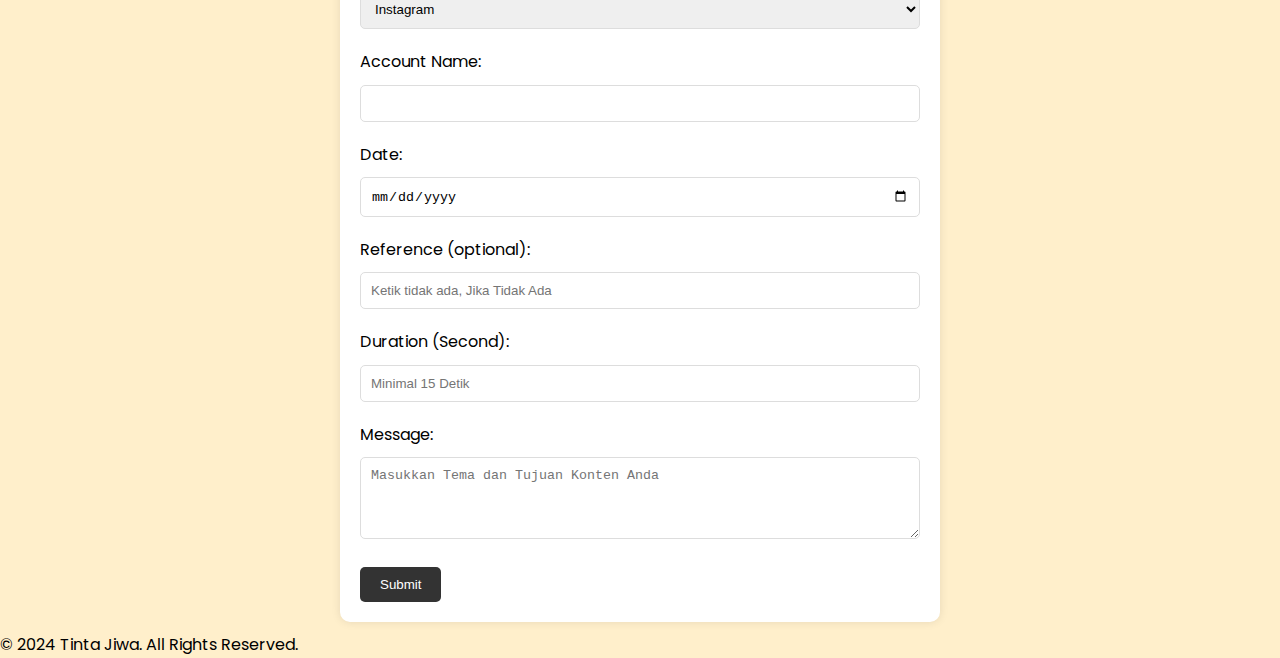
==== commit 5ad381b1: "Update index.html" ====
--- a/index.html
+++ b/index.html
@@ -78,7 +78,7 @@
   <section class="hero">
     <h2>Tinta Jiwa</h2>
     <p>Menjadi penyedia jasa konten yang terpercaya dan inovatif, serta membantu bisnis berkembang melalui konten yang kreatif.</p>
-    <h3><strong>Bisa Revisi😎</strong></h3>
+    <p><strong>Bisa Revisi😎</strong></p>
     <a href="./page/page2.html" class="btn">About us</a><br>
     <!-- Add an image below the button -->
     <img src="./image/image-4.png" alt="Hero Image" class="hero-image">
